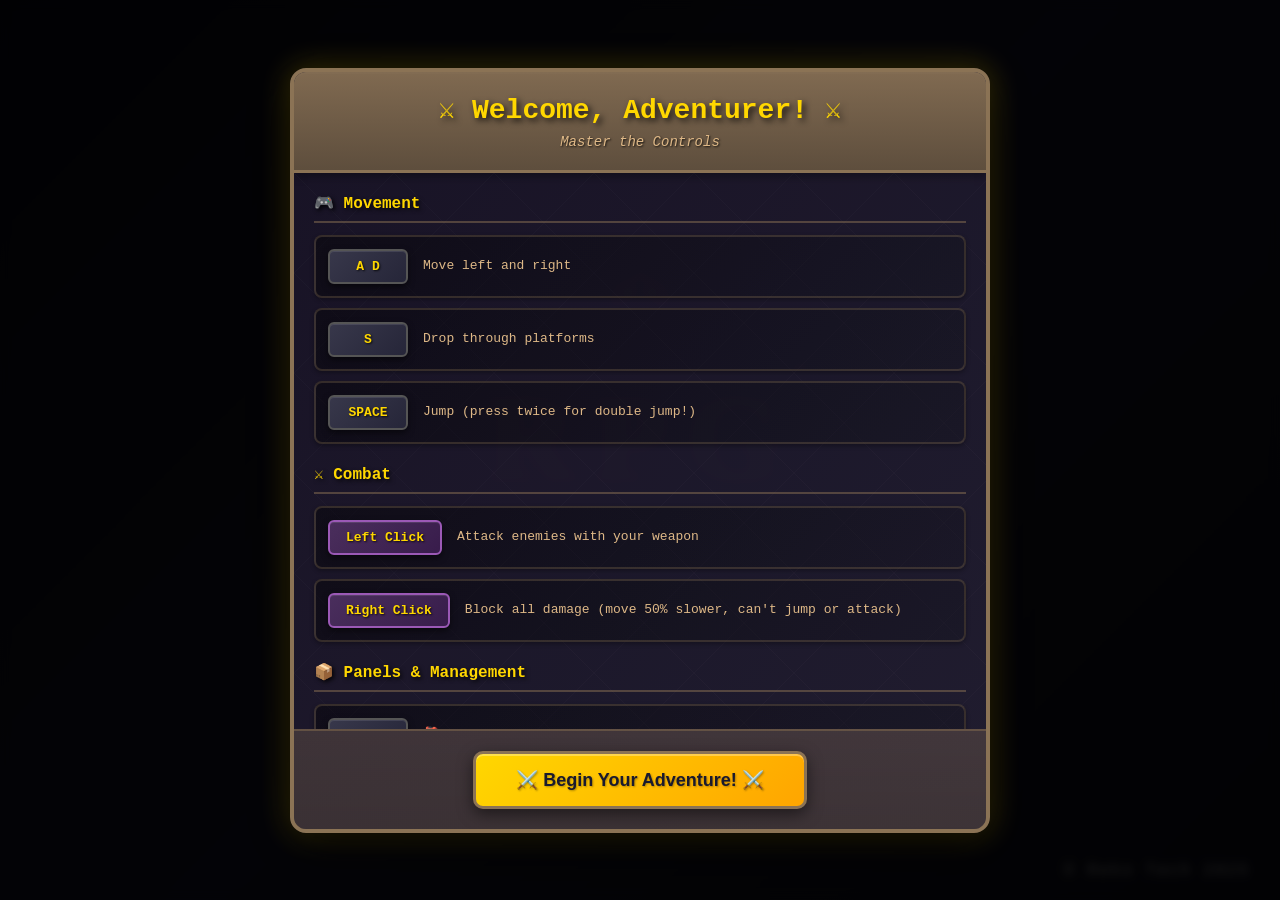
==== index.html @ 07eafee4 "changes" ====
<!DOCTYPE html>
<html lang="en">
<head>
    <meta charset="UTF-8">
    <meta name="viewport" content="width=device-width, initial-scale=1.0">
    <title>RPG Man</title>
    <link rel="icon" type="image/svg+xml" href="data:image/svg+xml,%3Csvg xmlns='http://www.w3.org/2000/svg' viewBox='0 0 32 32'%3E%3Cdefs%3E%3ClinearGradient id='s' x1='0%25' y1='0%25' x2='0%25' y2='100%25'%3E%3Cstop offset='0%25' style='stop-color:%238B7355'/%3E%3Cstop offset='50%25' style='stop-color:%235D4037'/%3E%3Cstop offset='100%25' style='stop-color:%233E2723'/%3E%3C/linearGradient%3E%3C/defs%3E%3Cpath d='M16 2 L28 8 L28 18 L16 30 L4 18 L4 8 Z' fill='url(%23s)' stroke='%23FFD700' stroke-width='1.5'/%3E%3Cpath d='M16 8 L16 24 M13 11 L19 11 M14 24 L18 24' stroke='%23C0C0C0' stroke-width='2' stroke-linecap='round'/%3E%3Ccircle cx='16' cy='11' r='2' fill='%23FFD700'/%3E%3C/svg%3E">
    <link rel="stylesheet" href="style.css">
</head>
<body>
    <!-- Title Screen -->
    <div id="title-screen">
        <div id="title-content">
            <div class="logo-container">
                <!-- Decorative top emblem -->
                <div class="emblem-top">
                    <svg width="80" height="80" viewBox="0 0 80 80" xmlns="http://www.w3.org/2000/svg">
                        <!-- Shield/Crest background -->
                        <defs>
                            <linearGradient id="shieldGrad" x1="0%" y1="0%" x2="0%" y2="100%">
                                <stop offset="0%" style="stop-color:#8B7355;stop-opacity:1" />
                                <stop offset="50%" style="stop-color:#5D4037;stop-opacity:1" />
                                <stop offset="100%" style="stop-color:#3E2723;stop-opacity:1" />
                            </linearGradient>
                            <linearGradient id="swordGrad" x1="0%" y1="0%" x2="0%" y2="100%">
                                <stop offset="0%" style="stop-color:#E0E0E0;stop-opacity:1" />
                                <stop offset="50%" style="stop-color:#9E9E9E;stop-opacity:1" />
                                <stop offset="100%" style="stop-color:#616161;stop-opacity:1" />
                            </linearGradient>
                        </defs>
                        <path d="M40 5 L70 20 L70 50 L40 75 L10 50 L10 20 Z" fill="url(#shieldGrad)" stroke="#FFD700" stroke-width="2"/>
                        <!-- Crossed swords -->
                        <rect x="25" y="15" width="4" height="40" fill="url(#swordGrad)" transform="rotate(-45 40 40)"/>
                        <rect x="51" y="15" width="4" height="40" fill="url(#swordGrad)" transform="rotate(45 40 40)"/>
                        <circle cx="28" cy="28" r="5" fill="#FFD700"/>
                        <circle cx="52" cy="28" r="5" fill="#FFD700"/>
                        <polygon points="40,40 45,50 40,48 35,50" fill="#C0392B"/>
                    </svg>
                </div>
                
                <!-- Main logo text -->
                <div class="game-logo">
                    <div class="logo-text-wrapper">
                        <h1 class="logo-text main-title">
                            <span class="letter">R</span><span class="letter">P</span><span class="letter">G</span>
                        </h1>
                        <h2 class="logo-text sub-title">
                            <span class="letter">M</span><span class="letter">A</span><span class="letter">N</span>
                        </h2>
                        <div class="beta-label">BETA</div>
                    </div>
                </div>
                
                <!-- Decorative side elements -->
                <div class="side-ornament left">
                    <svg width="60" height="120" viewBox="0 0 60 120" xmlns="http://www.w3.org/2000/svg">
                        <path d="M50 60 Q30 30, 10 60 Q30 90, 50 60" fill="none" stroke="#8B7355" stroke-width="2"/>
                        <circle cx="10" cy="60" r="4" fill="#FFD700"/>
                        <circle cx="50" cy="60" r="4" fill="#FFD700"/>
                        <path d="M30 20 L30 100" stroke="#8B7355" stroke-width="1.5"/>
                    </svg>
                </div>
                <div class="side-ornament right">
                    <svg width="60" height="120" viewBox="0 0 60 120" xmlns="http://www.w3.org/2000/svg">
                        <path d="M10 60 Q30 30, 50 60 Q30 90, 10 60" fill="none" stroke="#8B7355" stroke-width="2"/>
                        <circle cx="50" cy="60" r="4" fill="#FFD700"/>
                        <circle cx="10" cy="60" r="4" fill="#FFD700"/>
                        <path d="M30 20 L30 100" stroke="#8B7355" stroke-width="1.5"/>
                    </svg>
                </div>
                
            </div>
            <div id="subtitle">Press any key or click to start</div>
        </div>
        <!-- Copyright -->
        <div class="copyright">© Reko Tech 2025</div>
    </div>
    
    <div id="game-container">
        <canvas id="gameCanvas"></canvas>
        
        <!-- UI Overlays -->
        <div id="ui-overlay">
            <!-- Top HUD -->
            <div id="top-hud">
                <div class="stat-bar">
                    <div class="bar-label">HP</div>
                    <div class="bar-container">
                        <div id="hp-bar" class="bar-fill hp"></div>
                        <div class="bar-text"><span id="hp-text">100/100</span></div>
                    </div>
                </div>
                <div class="stat-bar">
                    <div class="bar-label">XP</div>
                    <div class="bar-container">
                        <div id="xp-bar" class="bar-fill xp"></div>
                        <div class="bar-text"><span id="xp-text">0/100</span></div>
                    </div>
                    <div id="xp-gain-indicator"></div>
                </div>
                <div id="stats-display">
                    <div class="stat-item stat-level">
                        <canvas id="level-icon" width="16" height="16"></canvas>
                        <span class="stat-label">LVL</span>
                        <span id="level-text" class="stat-value">1</span>
                    </div>
                    <div class="stat-item stat-coins">
                        <canvas id="coins-icon" width="16" height="16"></canvas>
                        <span id="coins-text" class="stat-value">0</span>
                    </div>
                    <div class="stat-item stat-materials">
                        <canvas id="materials-icon" width="16" height="16"></canvas>
                        <span id="materials-text" class="stat-value">0</span>
                    </div>
                </div>
            </div>
            
            <!-- Music Controls (Top Right) -->
            <div id="music-controls" class="music-widget">
                <button id="music-toggle" class="music-btn" title="Toggle Music">
                    <span class="music-icon">🎵</span>
                </button>
                <div id="music-panel" class="music-panel hidden">
                    <div class="music-panel-content">
                        <label class="volume-label">Volume</label>
                        <input type="range" id="music-volume" class="volume-slider" min="0" max="100" value="30">
                        <span id="volume-display" class="volume-value">30%</span>
                    </div>
                </div>
            </div>

            <!-- Active Potions Display (Left Side) -->
            <div id="active-potions-display" class="active-potions-display"></div>

            <!-- Inventory Panel -->
            <div id="character-panel" class="rpg-panel hidden">
                <div class="panel-header">
                    <h2>🎒 Inventory</h2>
                    <button class="close-panel" data-panel="character-panel">✕</button>
                </div>
                <div class="panel-body">
                    <div class="inventory-layout">
                        <div class="equipped-items">
                            <h3>Equipped</h3>
                            <div class="character-paper-doll">
                                <div class="equipment-slot-row">
                                    <div class="equipment-slot empty" data-slot="weapon" draggable="false">
                                        <div class="slot-icon">⚔️</div>
                                        <div class="slot-label">Weapon</div>
                                        <div class="slot-item-name" id="weapon-name-panel">None</div>
                                    </div>
                                    <div class="equipment-slot empty" data-slot="armor" draggable="false">
                                        <div class="slot-icon">🛡️</div>
                                        <div class="slot-label">Armor</div>
                                        <div class="slot-item-name" id="armor-name-panel">None</div>
                                    </div>
                                </div>
                                <div class="equipment-slot-row">
                                    <div class="equipment-slot empty" data-slot="trinket" draggable="false">
                                        <div class="slot-icon">💍</div>
                                        <div class="slot-label">Trinket</div>
                                        <div class="slot-item-name" id="trinket-name-panel">None</div>
                                    </div>
                                    <div class="equipment-slot empty" data-slot="boots" draggable="false">
                                        <div class="slot-icon">👢</div>
                                        <div class="slot-label">Boots</div>
                                        <div class="slot-item-name" id="boots-name-panel">None</div>
                                    </div>
                                </div>
                            </div>
                        </div>
                        <div class="inventory-grid-container">
                            <h3>Bag</h3>
                            <div id="inventory-grid" class="inventory-grid">
                                <!-- 20 inventory slots (5x4 grid) -->
                            </div>
                        </div>
                    </div>
                </div>
            </div>

            <!-- Upgrade Stats Panel -->
            <div id="upgrade-panel" class="rpg-panel hidden">
                <div class="panel-header">
                    <h2>🔮 Upgrade Stats</h2>
                    <button class="close-panel" data-panel="upgrade-panel">✕</button>
                </div>
                <div class="panel-body">
                    <div class="upgrade-layout">
                        <div class="character-stats">
                            <h3>📊 Current Stats</h3>
                            <div class="stat-line">
                                <span>⚔️ Damage:</span>
                                <span id="stat-damage-panel">10</span>
                            </div>
                            <div class="stat-line">
                                <span>🛡️ Defense:</span>
                                <span id="stat-defense-panel">5</span>
                            </div>
                            <div class="stat-line">
                                <span>❤️ Max HP:</span>
                                <span id="stat-hp-panel">100</span>
                            </div>
                            <div class="stat-line">
                                <span>⚡ Speed:</span>
                                <span id="stat-speed-panel">4.0</span>
                            </div>
                            <div class="stat-line">
                                <span>💥 Crit:</span>
                                <span id="stat-crit-panel">5.0%</span>
                            </div>
                        </div>
                        <div class="stat-upgrades-container">
                            <h3>💰 Upgrades</h3>
                            <div id="stat-upgrades"></div>
                        </div>
                    </div>
                </div>
            </div>

            <!-- Blacksmith Panel -->
            <div id="blacksmith-panel" class="rpg-panel hidden">
                <div class="panel-header">
                    <h2>⚒️ Blacksmith</h2>
                    <button class="close-panel" data-panel="blacksmith-panel">✕</button>
                </div>
                <div class="blacksmith-tabs">
                    <button class="blacksmith-tab active" data-tab="craft">⚒️ Craft</button>
                    <button class="blacksmith-tab" data-tab="sell">💰 Sell</button>
                </div>
                <div class="panel-body">
                    <div id="blacksmith-craft-content" class="blacksmith-content active">
                        <div id="gear-upgrades"></div>
                    </div>
                    <div id="blacksmith-sell-content" class="blacksmith-content">
                        <div class="sell-info">
                            <div>👜 SELLING FROM YOUR BAG INVENTORY</div>
                            <div style="font-size: 12px; margin-top: 5px; opacity: 0.9;">Click any item below to sell it for 30% of its crafting value</div>
                        </div>
                        <div id="sell-items"></div>
                    </div>
                </div>
            </div>

            <!-- Quests Panel -->
            <div id="quests-panel" class="rpg-panel hidden">
                <div class="panel-header">
                    <h2>📜 Quests</h2>
                    <button class="close-panel" data-panel="quests-panel">✕</button>
                </div>
                <div class="panel-body">
                    <div id="quests"></div>
                </div>
            </div>

            <!-- Potion Shop Panel -->
            <div id="potion-shop-panel" class="rpg-panel hidden">
                <div class="panel-header">
                    <h2>🧪 Alchemist Shop</h2>
                    <button class="close-panel" data-panel="potion-shop-panel">✕</button>
                </div>
                <div class="panel-body">
                    <!-- Potion Shop Tabs -->
                    <div class="blacksmith-tabs">
                        <button class="blacksmith-tab active" data-tab="potion-buy">Buy</button>
                        <button class="blacksmith-tab" data-tab="potion-sell">Sell</button>
                    </div>
                    
                    <!-- Buy Tab Content -->
                    <div id="potion-buy-content" class="blacksmith-tab-content active">
                        <div class="shop-info">
                            <div>🧪 POTION SHOP</div>
                            <div style="font-size: 12px; margin-top: 5px; opacity: 0.9;">Buy potions and elixirs to aid your adventure</div>
                        </div>
                        <div id="potion-shop-items"></div>
                    </div>
                    
                    <!-- Sell Tab Content -->
                    <div id="potion-sell-content" class="blacksmith-tab-content">
                        <div class="sell-info-banner">
                            <div>💰 SELL POTIONS</div>
                            <div style="font-size: 12px; margin-top: 5px;">Sell potions from your bag for <strong>30% of their value</strong></div>
                        </div>
                        <div id="potion-sell-items"></div>
                    </div>
                </div>
            </div>

            <!-- Damage Numbers -->
            <div id="damage-numbers"></div>

            <!-- Notifications -->
            <div id="notifications"></div>

            <!-- Item Tooltip -->
            <div id="item-tooltip" class="item-tooltip">
                <div class="tooltip-header" id="tooltip-name"></div>
                <div class="tooltip-type" id="tooltip-type"></div>
                <div class="tooltip-stats" id="tooltip-stats"></div>
            </div>
            
            <!-- Death Screen -->
            <div id="death-screen" class="death-screen hidden">
                <div class="death-message">YOU DIED</div>
                <div class="death-penalty">You lose 20% Gold and Experience</div>
                <button id="try-again-btn" class="try-again-btn">Try Again</button>
            </div>
            
            <!-- Potion Belt -->
            <div id="potion-belt" class="potion-belt">
                <div class="potion-belt-slot" data-slot="0">
                    <div class="belt-keybind">1</div>
                </div>
                <div class="potion-belt-slot" data-slot="1">
                    <div class="belt-keybind">2</div>
                </div>
                <div class="potion-belt-slot" data-slot="2">
                    <div class="belt-keybind">3</div>
                </div>
                <div class="potion-belt-slot" data-slot="3">
                    <div class="belt-keybind">4</div>
                </div>
            </div>
            
            <!-- Spell Slot (next to potion belt) -->
            <div id="spell-slot" class="spell-slot locked" title="Thunderstrike (Q) - Locked">
                <div class="spell-keybind">Q</div>
                <div class="spell-icon">⚡</div>
                <div class="spell-cooldown-overlay"></div>
                <div class="spell-cooldown-text"></div>
                <div class="spell-lock-overlay">🔒</div>
            </div>
            
            <!-- Potion Belt Tutorial Hint -->
            <div id="potion-belt-hint" class="potion-belt-hint hidden">
                <span class="hint-arrow">↓</span><span class="hint-text">Drag potions here</span><button class="hint-close">OK</button>
            </div>
            
            <!-- Bottom Right Panel Icons -->
            <div class="panel-icons">
                <button class="panel-icon" data-panel="character-panel" title="Inventory (C)">
                    <div class="keybind">C</div>
                    <div class="icon">🎒</div>
                    <div class="label">Inventory</div>
                </button>
                <button class="panel-icon" data-panel="upgrade-panel" title="Upgrade Stats (U)">
                    <div class="keybind">U</div>
                    <div class="icon">🔮</div>
                    <div class="label">Upgrade</div>
                </button>
<button class="panel-icon" data-panel="quests-panel" title="Quests (L)">
                    <div class="keybind">L</div>
                    <div class="icon">📜</div>
                    <div class="label">Quests</div>
                </button>
            </div>

            <!-- Debug Button -->
            <button id="debug-btn" class="debug-btn" title="Open Debug Menu">🐛 Debug</button>
        </div>

        <!-- Debug Menu -->
        <div id="debug-menu" class="debug-menu hidden">
            <div class="debug-menu-content">
                <div class="debug-menu-header">
                    <h2>🐛 Developer Debug Menu</h2>
                    <button class="close-debug-menu" id="close-debug-btn">✕</button>
                </div>
                <div class="debug-menu-body">
                    <div class="debug-section">
                        <h3>💰 Resources</h3>
                        <button id="toggle-infinite-btn" class="debug-action-btn resource-btn">
                            <span class="btn-icon">∞</span>
                            <span class="btn-label">Toggle Infinite Resources</span>
                            <span class="btn-status" id="infinite-status">OFF</span>
                        </button>
                        <p class="debug-hint">Set coins and materials to 999,999 or reset to 0</p>
                    </div>

                    <div class="debug-section">
                        <h3>🔄 Game State</h3>
                        <button id="kill-player-btn" class="debug-action-btn danger-btn">
                            <span class="btn-icon">☠️</span>
                            <span class="btn-label">Kill Player Character</span>
                        </button>
                        <p class="debug-hint">Test the death system and penalties</p>
                        
                        <button id="reset-game-btn" class="debug-action-btn danger-btn">
                            <span class="btn-icon">⚠️</span>
                            <span class="btn-label">Reset Game & Clear Saves</span>
                        </button>
                        <p class="debug-hint">⚠️ This will delete all progress and reload the game</p>
                    </div>

                    <div class="debug-section">
                        <h3>🗺️ Zone Teleport</h3>
                        <select id="zone-teleport-select" class="zone-select">
                            <option value="">-- Select Zone --</option>
                        </select>
                        <button id="teleport-btn" class="debug-action-btn teleport-btn">
                            <span class="btn-icon">⚡</span>
                            <span class="btn-label">Teleport to Zone</span>
                        </button>
                        <p class="debug-hint">Instantly travel to any zone (bypasses level requirements)</p>
                    </div>

                    <div class="debug-section">
                        <h3>ℹ️ Current Stats</h3>
                        <div class="debug-info">
                            <div class="info-row">
                                <span>Coins:</span>
                                <span id="debug-coins">0</span>
                            </div>
                            <div class="info-row">
                                <span>Materials:</span>
                                <span id="debug-materials">0</span>
                            </div>
                            <div class="info-row">
                                <span>Level:</span>
                                <span id="debug-level">1</span>
                            </div>
                            <div class="info-row">
                                <span>XP:</span>
                                <span id="debug-xp">0</span>
                            </div>
                            <div class="info-row">
                                <span>Current Zone:</span>
                                <span id="debug-zone">hub</span>
                            </div>
                        </div>
                    </div>
                </div>
            </div>
        </div>

        <!-- Tutorial Popup -->
        <div id="tutorial-popup" class="tutorial-popup hidden">
            <div class="tutorial-content">
                <div class="tutorial-header">
                    <h2>⚔️ Welcome, Adventurer! ⚔️</h2>
                    <div class="tutorial-subtitle">Master the Controls</div>
                </div>
                <div class="tutorial-body">
                    <div class="control-section">
                        <h3>🎮 Movement</h3>
                        <div class="control-group">
                            <div class="control-item">
                                <div class="key-display">A D</div>
                                <div class="control-desc">Move left and right</div>
                            </div>
                            <div class="control-item">
                                <div class="key-display">S</div>
                                <div class="control-desc">Drop through platforms</div>
                            </div>
                            <div class="control-item">
                                <div class="key-display">SPACE</div>
                                <div class="control-desc">Jump (press twice for double jump!)</div>
                            </div>
                        </div>
                    </div>

                    <div class="control-section">
                        <h3>⚔️ Combat</h3>
                        <div class="control-group">
                            <div class="control-item">
                                <div class="key-display mouse">Left Click</div>
                                <div class="control-desc">Attack enemies with your weapon</div>
                            </div>
                            <div class="control-item">
                                <div class="key-display mouse">Right Click</div>
                                <div class="control-desc">Block all damage (move 50% slower, can't jump or attack)</div>
                            </div>
                        </div>
                    </div>

                    <div class="control-section">
                        <h3>📦 Panels & Management</h3>
                        <div class="control-group">
                            <div class="control-item">
                                <div class="key-display">C</div>
                                <div class="control-desc">🎒 Inventory - Manage equipment & items</div>
                            </div>
                            <div class="control-item">
                                <div class="key-display">U</div>
                                <div class="control-desc">🔮 Upgrade - Boost your stats permanently</div>
                            </div>
                            <div class="control-item">
                                <div class="key-display">B</div>
                                <div class="control-desc">⚒️ Blacksmith - Craft powerful gear</div>
                            </div>
                            <div class="control-item">
                                <div class="key-display">Q</div>
                                <div class="control-desc">⚡ Thunderstrike - Lightning spell (unlocked after Deep Mines)</div>
                            </div>
                            <div class="control-item">
                                <div class="key-display">L</div>
                                <div class="control-desc">📜 Quests - Track your objectives</div>
                            </div>
                            <div class="control-item">
                                <div class="key-display">ESC</div>
                                <div class="control-desc">Close any open panel</div>
                            </div>
                        </div>
                    </div>
                </div>
                <div class="tutorial-footer">
                    <button id="tutorial-ok-btn" class="tutorial-ok-btn">⚔️ Begin Your Adventure! ⚔️</button>
                </div>
            </div>
        </div>
    </div>

    <script src="sounds.js"></script>
    <script src="musiccontrol.js"></script>
    <script src="data.js"></script>
    <script src="utils.js"></script>
    <script src="levelgen.js"></script>
    <script src="itemicons.js"></script>
    <script src="staticons.js"></script>
    <script src="cavehub.js"></script>
    <script src="slimecave.js"></script>
    <script src="npc.js"></script>
    <script src="player.js"></script>
    <script src="enemy.js"></script>
    <script src="particle.js"></script>
    <script src="drop.js"></script>
    <script src="projectile.js"></script>
    <script src="portal.js"></script>
    <script src="ui.js"></script>
    <script src="game.js"></script>
    
    <script>
        // Title Screen Logic
        window.addEventListener('load', () => {
            const titleScreen = document.getElementById('title-screen');
            let titleDismissed = false;
            
            function dismissTitle() {
                if (titleDismissed) return;
                titleDismissed = true;
                
                titleScreen.classList.add('fade-out');
                setTimeout(() => {
                    titleScreen.style.display = 'none';
                }, 500);
            }
            
            // Dismiss on any key press only (not mouse)
            document.addEventListener('keydown', dismissTitle, { once: true });
        });
    </script>
</body>
</html>
---- style.css ----
* {
    margin: 0;
    padding: 0;
    box-sizing: border-box;
    /* Prevent text selection in the entire game */
    user-select: none;
    -webkit-user-select: none;
    -moz-user-select: none;
    -ms-user-select: none;
}

body {
    font-family: 'Courier New', monospace;
    background: #1a1a2e;
    color: #eee;
    overflow: hidden;
    display: flex;
    justify-content: center;
    align-items: center;
    min-height: 100vh;
}

/* Title Screen */
#title-screen {
    position: fixed;
    top: 0;
    left: 0;
    width: 100%;
    height: 100%;
    background: linear-gradient(135deg, #0a0a1a 0%, #1a1a2e 50%, #0f0f1e 100%);
    display: flex;
    justify-content: center;
    align-items: center;
    z-index: 10000;
    animation: fadeIn 0.5s ease-in;
}

#title-screen.fade-out {
    animation: fadeOut 0.5s ease-out forwards;
}

@keyframes fadeIn {
    from { opacity: 0; }
    to { opacity: 1; }
}

@keyframes fadeOut {
    from { opacity: 1; }
    to { opacity: 0; }
}

#title-content {
    text-align: center;
    display: flex;
    flex-direction: column;
    align-items: center;
    gap: 30px;
}

.logo-container {
    position: relative;
    display: flex;
    flex-direction: column;
    align-items: center;
    gap: 20px;
    animation: logoEntrance 1.5s ease-out;
}

@keyframes logoEntrance {
    0% {
        opacity: 0;
        transform: translateY(-50px) scale(0.8);
    }
    60% {
        transform: translateY(10px) scale(1.05);
    }
    100% {
        opacity: 1;
        transform: translateY(0) scale(1);
    }
}

.emblem-top {
    animation: emblemFloat 3s ease-in-out infinite;
    filter: drop-shadow(0 5px 15px rgba(255, 215, 0, 0.4));
}

@keyframes emblemFloat {
    0%, 100% {
        transform: translateY(0) rotate(0deg);
    }
    50% {
        transform: translateY(-10px) rotate(2deg);
    }
}

.game-logo {
    position: relative;
    z-index: 2;
}

.logo-text-wrapper {
    position: relative;
    margin-bottom: 10px;
}

.beta-label {
    position: absolute;
    top: -15px;
    right: -50px;
    font-size: 14px;
    font-weight: bold;
    color: #FFD700;
    background: rgba(139, 115, 85, 0.6);
    padding: 3px 8px;
    border-radius: 4px;
    border: 1px solid #FFD700;
    letter-spacing: 2px;
    text-shadow: 0 0 8px rgba(255, 215, 0, 0.8),
                 2px 2px 4px rgba(0, 0, 0, 0.8);
    box-shadow: 0 0 10px rgba(255, 215, 0, 0.4),
                inset 0 1px 0 rgba(255, 255, 255, 0.2);
    opacity: 0.85;
    transform: rotate(-8deg);
    z-index: 10;
}

.logo-text {
    margin: 0;
    font-family: 'Georgia', 'Times New Roman', serif;
    font-weight: 900;
    letter-spacing: 12px;
    position: relative;
    display: flex;
    justify-content: center;
    gap: 8px;
}

.main-title {
    font-size: 120px;
    color: #FFD700;
    filter: drop-shadow(0 0 20px rgba(255, 215, 0, 0.6))
            drop-shadow(4px 4px 0px rgba(139, 69, 19, 0.8))
            drop-shadow(8px 8px 15px rgba(0, 0, 0, 0.9));
    animation: titleShine 3s ease-in-out infinite;
}

.main-title .letter {
    display: inline-block;
    animation: letterFloat 3s ease-in-out infinite;
    text-shadow: 
        -2px -2px 0 #8B4513,
        2px -2px 0 #8B4513,
        -2px 2px 0 #8B4513,
        2px 2px 0 #8B4513,
        4px 4px 8px rgba(0, 0, 0, 0.8);
}

.main-title .letter:nth-child(1) {
    animation-delay: 0s;
}

.main-title .letter:nth-child(2) {
    animation-delay: 0.1s;
}

.main-title .letter:nth-child(3) {
    animation-delay: 0.2s;
}

@keyframes letterFloat {
    0%, 100% {
        transform: translateY(0);
    }
    50% {
        transform: translateY(-8px);
    }
}

@keyframes titleShine {
    0%, 100% {
        filter: drop-shadow(0 0 20px rgba(255, 215, 0, 0.6))
                drop-shadow(4px 4px 0px rgba(139, 69, 19, 0.8))
                drop-shadow(8px 8px 15px rgba(0, 0, 0, 0.9));
    }
    50% {
        filter: drop-shadow(0 0 35px rgba(255, 215, 0, 0.9))
                drop-shadow(0 0 50px rgba(255, 165, 0, 0.6))
                drop-shadow(4px 4px 0px rgba(139, 69, 19, 0.8))
                drop-shadow(8px 8px 15px rgba(0, 0, 0, 0.9));
    }
}

.sub-title {
    font-size: 72px;
    background: linear-gradient(180deg, #E8E8E8 0%, #C0C0C0 30%, #A0A0A0 70%, #808080 100%);
    -webkit-background-clip: text;
    -webkit-text-fill-color: transparent;
    background-clip: text;
    filter: drop-shadow(3px 3px 0px rgba(60, 60, 60, 0.8))
            drop-shadow(6px 6px 10px rgba(0, 0, 0, 0.8));
    letter-spacing: 18px;
    margin-top: -15px;
}

.sub-title .letter {
    display: inline-block;
    text-shadow: 
        -1px -1px 0 #404040,
        1px -1px 0 #404040,
        -1px 1px 0 #404040,
        1px 1px 0 #404040,
        2px 2px 4px rgba(0, 0, 0, 0.6);
}


.side-ornament {
    position: absolute;
    top: 50%;
    transform: translateY(-50%);
    opacity: 0.7;
    animation: ornamentGlow 3s ease-in-out infinite;
}

.side-ornament.left {
    left: -80px;
}

.side-ornament.right {
    right: -80px;
}

@keyframes ornamentGlow {
    0%, 100% {
        opacity: 0.7;
        filter: drop-shadow(0 0 5px rgba(255, 215, 0, 0.3));
    }
    50% {
        opacity: 0.9;
        filter: drop-shadow(0 0 12px rgba(255, 215, 0, 0.6));
    }
}

.copyright {
    position: absolute;
    bottom: 20px;
    right: 30px;
    font-size: 16px;
    color: #ffffff;
    font-family: 'Courier New', monospace;
    opacity: 0.9;
    letter-spacing: 2px;
    text-shadow: 2px 2px 4px rgba(0, 0, 0, 0.8);
    z-index: 10001;
}

#subtitle {
    font-size: 18px;
    color: #ADD8E6;
    text-shadow: 0 0 10px #87CEEB, 2px 2px 4px rgba(0, 0, 0, 0.8);
    animation: blink 1.5s ease-in-out infinite;
    letter-spacing: 2px;
}

@keyframes blink {
    0%, 100% { opacity: 1; }
    50% { opacity: 0.3; }
}

#game-container {
    position: relative;
    width: 800px;
    height: 600px;
    background: #0f0f1e;
    border: 3px solid #16213e;
    box-shadow: 0 0 20px rgba(0, 0, 0, 0.5);
}

#gameCanvas {
    display: block;
    width: 100%;
    height: 100%;
    image-rendering: pixelated;
    image-rendering: crisp-edges;
    cursor: url('data:image/svg+xml;utf8,<svg xmlns="http://www.w3.org/2000/svg" width="24" height="24" viewBox="0 0 24 24"><rect x="10" y="2" width="2" height="2" fill="%23888"/><rect x="10" y="4" width="2" height="2" fill="%23aaa"/><rect x="10" y="6" width="2" height="2" fill="%23ccc"/><rect x="8" y="8" width="2" height="2" fill="%23aaa"/><rect x="10" y="8" width="2" height="2" fill="%23fff"/><rect x="12" y="8" width="2" height="2" fill="%23aaa"/><rect x="6" y="10" width="2" height="2" fill="%23888"/><rect x="8" y="10" width="2" height="2" fill="%23ccc"/><rect x="10" y="10" width="2" height="2" fill="%23aaa"/><rect x="12" y="10" width="2" height="2" fill="%23888"/><rect x="8" y="12" width="2" height="2" fill="%23666"/><rect x="10" y="12" width="2" height="2" fill="%23888"/><rect x="10" y="14" width="2" height="2" fill="%23666"/><rect x="8" y="16" width="2" height="2" fill="%23d4af37"/><rect x="10" y="16" width="2" height="2" fill="%23444"/><rect x="8" y="18" width="2" height="2" fill="%23b8941e"/><rect x="10" y="18" width="2" height="2" fill="%23d4af37"/><rect x="10" y="20" width="2" height="2" fill="%23b8941e"/></svg>') 12 12, crosshair;
}

#ui-overlay {
    position: absolute;
    top: 0;
    left: 0;
    width: 100%;
    height: 100%;
    pointer-events: none;
    z-index: 10;
}

/* Music Controls (Top Right) */
.music-widget {
    position: absolute;
    top: 15px;
    right: 15px;
    pointer-events: auto;
    z-index: 100;
}

.music-btn {
    width: 35px;
    height: 35px;
    background: linear-gradient(145deg, #4a3326, #2a1a16);
    border: 2px solid #8b7355;
    border-radius: 6px;
    cursor: pointer;
    display: flex;
    align-items: center;
    justify-content: center;
    font-size: 18px;
    transition: all 0.3s ease;
    box-shadow: 
        0 3px 6px rgba(0, 0, 0, 0.6),
        inset 0 1px 0 rgba(255, 255, 255, 0.1);
    position: relative;
}

.music-btn:hover {
    background: linear-gradient(145deg, #5c4033, #3a2520);
    border-color: #a0856a;
    transform: translateY(-2px);
    box-shadow: 
        0 6px 12px rgba(0, 0, 0, 0.7),
        inset 0 1px 0 rgba(255, 255, 255, 0.15);
}

.music-btn:active {
    transform: translateY(0);
    box-shadow: 
        0 2px 4px rgba(0, 0, 0, 0.6),
        inset 0 2px 4px rgba(0, 0, 0, 0.4);
}

.music-btn.muted {
    background: linear-gradient(145deg, #3a3a3a, #2a2a2a);
    border-color: #666;
}

.music-btn.muted .music-icon {
    opacity: 0.5;
}

.music-icon {
    filter: drop-shadow(0 2px 4px rgba(0, 0, 0, 0.5));
}

.music-panel {
    position: absolute;
    top: 60px;
    right: 0;
    min-width: 200px;
    background: linear-gradient(145deg, #2a1f1a, #1a120f);
    border: 3px solid #8b7355;
    border-radius: 8px;
    padding: 15px;
    box-shadow: 
        0 8px 16px rgba(0, 0, 0, 0.8),
        inset 0 1px 0 rgba(255, 255, 255, 0.1);
    opacity: 1;
    transform: translateY(0);
    transition: all 0.3s ease;
}

.music-panel.hidden {
    opacity: 0;
    transform: translateY(-10px);
    pointer-events: none;
}

.music-panel::before {
    content: '';
    position: absolute;
    top: -12px;
    right: 15px;
    width: 0;
    height: 0;
    border-left: 10px solid transparent;
    border-right: 10px solid transparent;
    border-bottom: 12px solid #8b7355;
}

.music-panel::after {
    content: '';
    position: absolute;
    top: -8px;
    right: 17px;
    width: 0;
    height: 0;
    border-left: 8px solid transparent;
    border-right: 8px solid transparent;
    border-bottom: 10px solid #2a1f1a;
}

.music-panel-content {
    display: flex;
    flex-direction: column;
    gap: 10px;
}

.volume-label {
    color: #d4af37;
    font-family: monospace;
    font-size: 16px;
    font-weight: bold;
    text-shadow: 0 2px 4px rgba(0, 0, 0, 0.8);
    text-align: center;
}

.volume-slider {
    -webkit-appearance: none;
    appearance: none;
    width: 100%;
    height: 8px;
    background: linear-gradient(to right, #3a2520, #5c4033);
    border: 2px solid #8b7355;
    border-radius: 4px;
    outline: none;
    cursor: pointer;
}

.volume-slider::-webkit-slider-thumb {
    -webkit-appearance: none;
    appearance: none;
    width: 20px;
    height: 20px;
    background: linear-gradient(145deg, #d4af37, #b8942a);
    border: 2px solid #8b7355;
    border-radius: 50%;
    cursor: pointer;
    box-shadow: 0 2px 4px rgba(0, 0, 0, 0.6);
    transition: all 0.2s ease;
}

.volume-slider::-webkit-slider-thumb:hover {
    background: linear-gradient(145deg, #ffd700, #d4af37);
    transform: scale(1.1);
    box-shadow: 0 3px 6px rgba(0, 0, 0, 0.8);
}

.volume-slider::-moz-range-thumb {
    width: 20px;
    height: 20px;
    background: linear-gradient(145deg, #d4af37, #b8942a);
    border: 2px solid #8b7355;
    border-radius: 50%;
    cursor: pointer;
    box-shadow: 0 2px 4px rgba(0, 0, 0, 0.6);
    transition: all 0.2s ease;
}

.volume-slider::-moz-range-thumb:hover {
    background: linear-gradient(145deg, #ffd700, #d4af37);
    transform: scale(1.1);
    box-shadow: 0 3px 6px rgba(0, 0, 0, 0.8);
}

.volume-value {
    color: #fff;
    font-family: monospace;
    font-size: 14px;
    text-align: center;
    background: rgba(0, 0, 0, 0.5);
    padding: 4px 8px;
    border-radius: 4px;
    border: 1px solid #8b7355;
}

#ui-overlay > * {
    pointer-events: auto;
}

/* Top HUD */
#top-hud {
    position: absolute;
    top: 10px;
    left: 10px;
    right: 10px;
    display: flex;
    gap: 15px;
    flex-wrap: wrap;
}

.stat-bar {
    position: relative;
    display: flex;
    align-items: center;
    gap: 5px;
}

.bar-label {
    font-weight: bold;
    font-size: 14px;
    min-width: 25px;
}

.bar-container {
    position: relative;
    width: 150px;
    height: 20px;
    background: rgba(0, 0, 0, 0.7);
    border: 2px solid #333;
    border-radius: 3px;
    overflow: hidden;
}

.bar-fill {
    height: 100%;
    transition: width 0.3s ease;
}

.bar-fill.hp {
    background: linear-gradient(to right, #e74c3c, #c0392b);
}

.bar-fill.xp {
    background: linear-gradient(to right, #a335ee, #7b27b8);
    box-shadow: 0 0 10px rgba(163, 53, 238, 0.5);
}

.bar-text {
    position: absolute;
    top: 0;
    left: 0;
    width: 100%;
    height: 100%;
    display: flex;
    align-items: center;
    justify-content: center;
    font-size: 13px;
    font-weight: bold;
    text-shadow: 1px 1px 2px rgba(0, 0, 0, 0.8);
}

#xp-gain-indicator {
    position: absolute;
    left: 50%;
    top: 100%;
    transform: translateX(-50%);
    font-size: 16px;
    font-weight: bold;
    color: #a335ee;
    text-shadow: 
        -1px -1px 0 #000,
        1px -1px 0 #000,
        -1px 1px 0 #000,
        1px 1px 0 #000,
        0 0 10px #a335ee;
    opacity: 0;
    pointer-events: none;
    white-space: nowrap;
    z-index: 100;
}

#xp-gain-indicator.show {
    animation: xpBarGain 1s ease-out;
}

@keyframes xpBarGain {
    0% {
        opacity: 0;
        transform: translateX(-50%) translateY(10px) scale(0.8);
    }
    20% {
        opacity: 1;
        transform: translateX(-50%) translateY(5px) scale(1.2);
    }
    80% {
        opacity: 1;
        transform: translateX(-50%) translateY(-5px) scale(1);
    }
    100% {
        opacity: 0;
        transform: translateX(-50%) translateY(-25px) scale(0.6);
    }
}

#stats-display {
    display: flex;
    gap: 8px;
    background: rgba(0, 0, 0, 0.85);
    padding: 8px;
    border: 3px solid #4a3a2a;
    border-radius: 6px;
    box-shadow: inset 0 2px 4px rgba(0, 0, 0, 0.5), 0 2px 8px rgba(0, 0, 0, 0.6);
}

.stat-item {
    display: flex;
    align-items: center;
    gap: 5px;
    padding: 4px 8px;
    background: linear-gradient(135deg, rgba(40, 35, 50, 0.8), rgba(30, 25, 40, 0.8));
    border: 2px solid #5a4a3a;
    border-radius: 4px;
    box-shadow: 0 2px 4px rgba(0, 0, 0, 0.4);
    transition: all 0.2s ease;
}

.stat-item:hover {
    border-color: #7a6a5a;
    transform: translateY(-1px);
    box-shadow: 0 3px 6px rgba(0, 0, 0, 0.5);
}

.stat-item canvas {
    image-rendering: pixelated;
    image-rendering: crisp-edges;
}

.stat-label {
    font-size: 12px;
    font-weight: bold;
    color: #bbb;
    text-transform: uppercase;
    letter-spacing: 0.5px;
}

.stat-value {
    font-size: 16px;
    font-weight: bold;
    color: #ffd700;
    text-shadow: 0 1px 2px rgba(0, 0, 0, 0.8), 0 0 8px rgba(255, 215, 0, 0.3);
    min-width: 30px;
    text-align: right;
}

.stat-level .stat-value {
    color: #87ceeb;
    text-shadow: 0 1px 2px rgba(0, 0, 0, 0.8), 0 0 8px rgba(135, 206, 235, 0.4);
}

.stat-materials .stat-value {
    color: #98fb98;
    text-shadow: 0 1px 2px rgba(0, 0, 0, 0.8), 0 0 8px rgba(152, 251, 152, 0.3);
}

/* RPG-Style Panels */
.rpg-panel {
    position: absolute;
    top: 50%;
    left: 50%;
    transform: translate(-50%, -50%);
    background: linear-gradient(135deg, rgba(25, 20, 40, 0.98), rgba(35, 30, 50, 0.98));
    border: 3px solid #8B7355;
    border-radius: 12px;
    padding: 0;
    width: 500px;
    height: 400px;
    overflow: hidden;
    box-shadow: 0 8px 32px rgba(0, 0, 0, 0.9), inset 0 1px 0 rgba(255, 255, 255, 0.1);
    animation: panelSlideIn 0.3s ease-out;
}

@keyframes panelSlideIn {
    from {
        opacity: 0;
        transform: translate(-50%, -45%);
    }
    to {
        opacity: 1;
        transform: translate(-50%, -50%);
    }
}

.rpg-panel.hidden {
    display: none;
}

.panel-header {
    background: linear-gradient(to bottom, rgba(139, 115, 85, 0.9), rgba(101, 84, 63, 0.9));
    padding: 15px 20px;
    border-bottom: 2px solid #8B7355;
    display: flex;
    justify-content: space-between;
    align-items: center;
    box-shadow: 0 2px 8px rgba(0, 0, 0, 0.3);
}

.panel-header h2 {
    margin: 0;
    color: #FFD700;
    font-size: 20px;
    text-shadow: 2px 2px 4px rgba(0, 0, 0, 0.8);
}

.close-panel {
    background: rgba(139, 69, 19, 0.8);
    color: #FFD700;
    border: 2px solid #8B4513;
    width: 32px;
    height: 32px;
    border-radius: 50%;
    cursor: pointer;
    font-size: 18px;
    font-weight: bold;
    display: flex;
    align-items: center;
    justify-content: center;
    transition: all 0.2s;
    padding: 0;
}

.close-panel:hover {
    background: rgba(139, 69, 19, 1);
    transform: rotate(90deg);
    box-shadow: 0 0 10px rgba(255, 215, 0, 0.5);
}

.panel-body {
    padding: 15px;
    height: calc(400px - 60px);
    overflow-y: auto;
    overflow-x: hidden;
    background: url('data:image/svg+xml,<svg width="100" height="100" xmlns="http://www.w3.org/2000/svg"><rect width="100" height="100" fill="%23000" opacity="0.05"/><path d="M0 0L100 100M100 0L0 100" stroke="%23fff" opacity="0.02"/></svg>');
}

/* Adjust height when blacksmith tabs are present */
#blacksmith-panel .panel-body {
    height: calc(400px - 60px - 45px); /* Subtract header and tabs */
}

/* Blacksmith Tabs */
.blacksmith-tabs {
    display: flex;
    gap: 10px;
    background: transparent;
    border-bottom: none;
    padding: 10px;
    justify-content: center;
}

.blacksmith-tab {
    flex: 0 0 auto;
    min-width: 120px;
    padding: 14px 28px;
    background: linear-gradient(135deg, rgba(139, 115, 85, 0.15), rgba(101, 67, 33, 0.1));
    color: #C8A882;
    border: 2px solid rgba(139, 115, 85, 0.4);
    border-radius: 8px;
    cursor: pointer;
    font-size: 15px;
    font-weight: bold;
    transition: all 0.3s;
    position: relative;
    box-shadow: 0 2px 8px rgba(0, 0, 0, 0.3);
}

.blacksmith-tab:hover {
    background: linear-gradient(135deg, rgba(139, 115, 85, 0.25), rgba(101, 67, 33, 0.2));
    border-color: rgba(139, 115, 85, 0.6);
    color: #E8D4B8;
    transform: translateY(-2px);
    box-shadow: 0 4px 12px rgba(139, 115, 85, 0.4);
}

.blacksmith-tab.active {
    background: linear-gradient(135deg, rgba(139, 115, 85, 0.4), rgba(101, 67, 33, 0.3));
    color: #FFD700;
    border-color: rgba(139, 115, 85, 0.8);
    box-shadow: 0 0 16px rgba(255, 215, 0, 0.3), inset 0 2px 8px rgba(139, 115, 85, 0.3);
    transform: scale(1.05);
}

/* Potion Shop Specific Tabs - More Separated */
#potion-shop-panel .blacksmith-tabs {
    display: flex;
    gap: 10px;
    background: transparent;
    border-bottom: none;
    padding: 10px;
    justify-content: center;
}

#potion-shop-panel .blacksmith-tab {
    flex: 0 0 auto;
    min-width: 120px;
    padding: 14px 28px;
    background: linear-gradient(135deg, rgba(138, 43, 226, 0.15), rgba(75, 0, 130, 0.1));
    color: #BA55D3;
    border: 2px solid rgba(138, 43, 226, 0.4);
    border-radius: 8px;
    box-shadow: 0 2px 8px rgba(0, 0, 0, 0.3);
    font-size: 15px;
    border-right: 2px solid rgba(138, 43, 226, 0.4);
}

#potion-shop-panel .blacksmith-tab:hover {
    background: linear-gradient(135deg, rgba(138, 43, 226, 0.25), rgba(75, 0, 130, 0.2));
    border-color: rgba(138, 43, 226, 0.6);
    color: #D896FF;
    transform: translateY(-2px);
    box-shadow: 0 4px 12px rgba(138, 43, 226, 0.4);
}

#potion-shop-panel .blacksmith-tab.active {
    background: linear-gradient(135deg, rgba(138, 43, 226, 0.4), rgba(75, 0, 130, 0.3));
    color: #FFD700;
    border-color: rgba(138, 43, 226, 0.8);
    border-bottom: 2px solid rgba(138, 43, 226, 0.8);
    box-shadow: 0 0 16px rgba(138, 43, 226, 0.6), inset 0 2px 8px rgba(138, 43, 226, 0.3);
    transform: scale(1.05);
}

.blacksmith-content {
    display: none;
}

.blacksmith-content.active {
    display: block;
}

.blacksmith-tab-content {
    display: none;
}

.blacksmith-tab-content.active {
    display: block;
}

.sell-info {
    background: linear-gradient(135deg, rgba(255, 215, 0, 0.15), rgba(255, 193, 7, 0.1));
    border: 2px solid rgba(255, 215, 0, 0.4);
    padding: 12px;
    margin-bottom: 15px;
    border-radius: 8px;
    color: #FFD700;
    text-align: center;
    font-size: 14px;
    font-weight: bold;
    box-shadow: 0 2px 8px rgba(255, 215, 0, 0.2);
    animation: sellInfoPulse 2s ease-in-out infinite;
}

@keyframes sellInfoPulse {
    0%, 100% {
        box-shadow: 0 2px 8px rgba(255, 215, 0, 0.2);
    }
    50% {
        box-shadow: 0 2px 12px rgba(255, 215, 0, 0.4);
    }
}

.sell-item {
    background: linear-gradient(90deg, rgba(255, 255, 255, 0.05), rgba(255, 255, 255, 0.08));
    padding: 14px;
    margin: 10px 0;
    border-radius: 8px;
    border: 2px solid rgba(255, 255, 255, 0.15);
    cursor: pointer;
    transition: all 0.3s ease;
    display: flex;
    justify-content: space-between;
    align-items: center;
    position: relative;
    overflow: hidden;
}

.sell-item::before {
    content: '';
    position: absolute;
    top: 0;
    left: -100%;
    width: 100%;
    height: 100%;
    background: linear-gradient(90deg, transparent, rgba(76, 175, 80, 0.2), transparent);
    transition: left 0.5s;
}

.sell-item:hover::before {
    left: 100%;
}

.sell-item:hover {
    border-color: rgba(76, 175, 80, 0.6);
    box-shadow: 0 4px 16px rgba(76, 175, 80, 0.3);
    transform: translateX(8px) scale(1.02);
}

.sell-item-info {
    display: flex;
    align-items: center;
    gap: 12px;
    flex: 1;
}

.sell-item-icon {
    width: 48px;
    height: 48px;
    image-rendering: pixelated;
    border: 2px solid rgba(255, 255, 255, 0.3);
    border-radius: 4px;
    background: rgba(0, 0, 0, 0.3);
    padding: 4px;
}

.sell-item-details {
    display: flex;
    flex-direction: column;
    gap: 4px;
}

.sell-item-name {
    font-weight: bold;
    font-size: 15px;
    color: #FFD700;
    text-shadow: 1px 1px 2px rgba(0, 0, 0, 0.8);
}

.sell-item-type {
    font-size: 11px;
    color: #999;
    text-transform: uppercase;
    letter-spacing: 0.5px;
}

.sell-item-value {
    font-size: 12px;
    color: #AAA;
    margin-top: 2px;
}

.sell-item-action {
    display: flex;
    flex-direction: column;
    align-items: center;
    gap: 6px;
}

.sell-item-price {
    background: linear-gradient(135deg, rgba(46, 125, 50, 0.4), rgba(27, 94, 32, 0.5));
    padding: 8px 16px;
    border-radius: 6px;
    border: 2px solid rgba(76, 175, 80, 0.6);
    color: #4CAF50;
    font-weight: bold;
    font-size: 16px;
    box-shadow: 0 2px 6px rgba(76, 175, 80, 0.3);
    min-width: 80px;
    text-align: center;
}

.sell-item-hint {
    font-size: 10px;
    color: #4CAF50;
    font-weight: bold;
    letter-spacing: 1px;
    opacity: 0;
    transition: opacity 0.3s;
}

.sell-item:hover .sell-item-hint {
    opacity: 1;
    animation: pulseHint 0.6s ease-in-out infinite;
}

@keyframes pulseHint {
    0%, 100% {
        transform: scale(1);
    }
    50% {
        transform: scale(1.1);
    }
}

.sell-item-empty {
    text-align: center;
    padding: 60px 20px;
    color: #999;
}

/* Potion Shop Styles */
.shop-info {
    background: linear-gradient(135deg, rgba(138, 43, 226, 0.15), rgba(147, 112, 219, 0.1));
    border: 2px solid rgba(138, 43, 226, 0.4);
    padding: 12px;
    margin-bottom: 15px;
    border-radius: 8px;
    color: #BA55D3;
    text-align: center;
    font-size: 14px;
    font-weight: bold;
    box-shadow: 0 2px 8px rgba(138, 43, 226, 0.2);
}

.potion-item {
    background: linear-gradient(90deg, rgba(255, 255, 255, 0.05), rgba(255, 255, 255, 0.08));
    padding: 14px;
    margin: 10px 0;
    border-radius: 8px;
    border: 2px solid rgba(255, 255, 255, 0.15);
    cursor: pointer;
    transition: all 0.3s ease;
    display: flex;
    justify-content: space-between;
    align-items: center;
    position: relative;
    overflow: hidden;
}

.potion-item::before {
    content: '';
    position: absolute;
    top: 0;
    left: -100%;
    width: 100%;
    height: 100%;
    background: linear-gradient(90deg, transparent, rgba(138, 43, 226, 0.2), transparent);
    transition: left 0.5s;
}

.potion-item:hover::before {
    left: 100%;
}

.potion-item:hover {
    border-color: rgba(138, 43, 226, 0.6);
    box-shadow: 0 4px 16px rgba(138, 43, 226, 0.3);
    transform: translateX(8px) scale(1.02);
}

.potion-item-info {
    display: flex;
    align-items: center;
    gap: 12px;
    flex: 1;
}

.potion-icon {
    width: 48px;
    height: 48px;
    border: 2px solid rgba(255, 255, 255, 0.3);
    border-radius: 4px;
    background: rgba(0, 0, 0, 0.3);
    position: relative;
    overflow: hidden;
}

.potion-icon::before {
    content: '';
    position: absolute;
    top: 20%;
    left: 15%;
    width: 70%;
    height: 60%;
    border-radius: 0 0 50% 50%;
    animation: potionBubble 2s ease-in-out infinite;
}

@keyframes potionBubble {
    0%, 100% {
        transform: scaleY(1);
        opacity: 0.8;
    }
    50% {
        transform: scaleY(1.1);
        opacity: 1;
    }
}

.potion-icon-bottle {
    position: absolute;
    top: 10%;
    left: 25%;
    width: 50%;
    height: 70%;
    background: rgba(255, 255, 255, 0.1);
    border: 2px solid rgba(255, 255, 255, 0.4);
    border-radius: 0 0 8px 8px;
}

.potion-icon-cork {
    position: absolute;
    top: 8%;
    left: 35%;
    width: 30%;
    height: 10%;
    background: #8B4513;
    border: 1px solid #654321;
}

.potion-details {
    display: flex;
    flex-direction: column;
    gap: 4px;
}

.potion-name {
    font-weight: bold;
    font-size: 15px;
    color: #BA55D3;
    text-shadow: 1px 1px 2px rgba(0, 0, 0, 0.8);
}

.potion-description {
    font-size: 12px;
    color: #AAA;
}

.potion-action {
    display: flex;
    flex-direction: column;
    align-items: center;
    gap: 6px;
}

.potion-price {
    background: linear-gradient(135deg, rgba(138, 43, 226, 0.4), rgba(75, 0, 130, 0.5));
    padding: 8px 16px;
    border-radius: 6px;
    border: 2px solid rgba(138, 43, 226, 0.6);
    color: #BA55D3;
    font-weight: bold;
    font-size: 16px;
    box-shadow: 0 2px 6px rgba(138, 43, 226, 0.3);
    min-width: 80px;
    text-align: center;
}

.potion-hint {
    font-size: 10px;
    color: #BA55D3;
    font-weight: bold;
    letter-spacing: 1px;
    opacity: 0;
    transition: opacity 0.3s;
}

.potion-item:hover .potion-hint {
    opacity: 1;
    animation: pulseHint 0.6s ease-in-out infinite;
}

/* Inventory Potion Styles */
.inventory-potion-icon {
    width: 100%;
    height: 100%;
    display: flex;
    align-items: center;
    justify-content: center;
}

.potion-icon-small {
    width: 32px;
    height: 32px;
    position: relative;
}

/* Make potion slots more clickable looking */
.inventory-slot[data-item-type="potion"] {
    cursor: pointer;
}

.inventory-slot[data-item-type="potion"]:hover {
    background: linear-gradient(135deg, rgba(138, 43, 226, 0.2), rgba(75, 0, 130, 0.15));
    border-color: rgba(138, 43, 226, 0.5);
    box-shadow: 0 0 10px rgba(138, 43, 226, 0.4);
}

.inventory-slot[data-item-type="potion"]:hover .item-name {
    color: #BA55D3;
}

.item-quantity {
    position: absolute;
    bottom: 2px;
    right: 2px;
    background: rgba(0, 0, 0, 0.8);
    color: #FFD700;
    font-weight: bold;
    font-size: 12px;
    padding: 2px 6px;
    border-radius: 4px;
    border: 1px solid #FFD700;
    box-shadow: 0 2px 4px rgba(0, 0, 0, 0.5);
}

/* Active Potions Display */
.active-potions-display {
    position: absolute;
    top: 180px;
    left: 10px;
    display: flex;
    flex-direction: column;
    gap: 8px;
    z-index: 1000;
    max-width: 200px;
    pointer-events: none;
}

.active-potion-item {
    background: linear-gradient(135deg, rgba(25, 20, 40, 0.95), rgba(35, 30, 50, 0.95));
    border: 2px solid rgba(139, 115, 85, 0.7);
    border-radius: 8px;
    padding: 8px 10px;
    display: flex;
    align-items: center;
    gap: 10px;
    box-shadow: 
        0 4px 12px rgba(0, 0, 0, 0.7), 
        0 0 20px rgba(212, 175, 55, 0.15),
        inset 0 1px 0 rgba(255, 255, 255, 0.08),
        inset 0 -1px 0 rgba(0, 0, 0, 0.3);
    animation: potionSlideIn 0.3s ease-out, buffGlow 2s ease-in-out infinite;
    backdrop-filter: blur(3px);
    pointer-events: auto;
    position: relative;
}

.active-potion-item::before {
    content: '';
    position: absolute;
    inset: -1px;
    border-radius: 8px;
    padding: 1px;
    background: linear-gradient(135deg, rgba(212, 175, 55, 0.2), rgba(139, 115, 85, 0.2));
    -webkit-mask: linear-gradient(#fff 0 0) content-box, linear-gradient(#fff 0 0);
    -webkit-mask-composite: xor;
    mask: linear-gradient(#fff 0 0) content-box, linear-gradient(#fff 0 0);
    mask-composite: exclude;
    pointer-events: none;
    opacity: 0.6;
}

@keyframes buffGlow {
    0%, 100% {
        box-shadow: 
            0 4px 12px rgba(0, 0, 0, 0.7), 
            0 0 20px rgba(212, 175, 55, 0.15),
            inset 0 1px 0 rgba(255, 255, 255, 0.08),
            inset 0 -1px 0 rgba(0, 0, 0, 0.3);
    }
    50% {
        box-shadow: 
            0 4px 12px rgba(0, 0, 0, 0.7), 
            0 0 25px rgba(212, 175, 55, 0.25),
            inset 0 1px 0 rgba(255, 255, 255, 0.12),
            inset 0 -1px 0 rgba(0, 0, 0, 0.3);
    }
}

@keyframes potionSlideIn {
    from {
        transform: translateX(-20px);
    }
    to {
        transform: translateX(0);
    }
}

.active-potion-icon {
    width: 32px;
    height: 32px;
    position: relative;
    flex-shrink: 0;
    filter: drop-shadow(0 2px 6px rgba(0, 0, 0, 0.8));
    animation: iconPulse 2s ease-in-out infinite;
}

@keyframes iconPulse {
    0%, 100% {
        transform: scale(1);
    }
    50% {
        transform: scale(1.05);
    }
}

.active-potion-icon .potion-icon-small {
    width: 100%;
    height: 100%;
}

.active-potion-icon .potion-icon-liquid {
    position: absolute;
    top: 20%;
    left: 15%;
    width: 70%;
    height: 60%;
    opacity: 0.85;
    border-radius: 0 0 50% 50%;
    box-shadow: inset 0 2px 4px rgba(0, 0, 0, 0.3);
}

.active-potion-info {
    flex: 1;
    min-width: 0;
}

.active-potion-name {
    font-size: 12px;
    font-weight: bold;
    color: #FFD700;
    white-space: nowrap;
    overflow: hidden;
    text-overflow: ellipsis;
    text-shadow: 0 0 8px rgba(255, 215, 0, 0.6), 0 2px 4px rgba(0, 0, 0, 0.9);
    letter-spacing: 0.3px;
}

.active-potion-timer {
    font-size: 11px;
    color: #E8E8E8;
    margin-top: 3px;
    font-family: 'Courier New', monospace;
    font-weight: 600;
    text-shadow: 0 1px 3px rgba(0, 0, 0, 0.9);
}

.active-potion-progress {
    width: 100%;
    height: 4px;
    background: rgba(0, 0, 0, 0.6);
    border-radius: 3px;
    margin-top: 5px;
    overflow: hidden;
    border: 1px solid rgba(139, 115, 85, 0.5);
    box-shadow: inset 0 1px 3px rgba(0, 0, 0, 0.7);
}

.active-potion-progress-bar {
    height: 100%;
    transition: width 0.1s linear;
    border-radius: 2px;
    position: relative;
}

.active-potion-progress-bar::after {
    content: '';
    position: absolute;
    top: 0;
    left: 0;
    right: 0;
    height: 50%;
    background: linear-gradient(180deg, rgba(255, 255, 255, 0.3), transparent);
    border-radius: 2px 2px 0 0;
}

/* Potion Belt Tutorial Hint */
.potion-belt-hint {
    position: absolute;
    bottom: 45px;
    left: 50%;
    transform: translateX(-50%);
    background: rgba(0, 0, 0, 0.75);
    border: 1px solid rgba(138, 43, 226, 0.5);
    border-radius: 5px;
    padding: 6px 10px;
    text-align: center;
    box-shadow: 0 2px 8px rgba(0, 0, 0, 0.4);
    z-index: 200;
    max-width: 200px;
    font-size: 10px;
    opacity: 0.9;
    pointer-events: auto;
}

.potion-belt-hint.hidden {
    display: none;
}

.hint-arrow {
    display: inline-block;
    font-size: 12px;
    color: #BA55D3;
    margin-right: 4px;
}

.hint-text {
    display: inline;
    color: #E0E0E0;
    font-size: 10px;
    font-weight: normal;
}

.hint-close {
    display: inline-block;
    background: none;
    border: none;
    color: #FFD700;
    font-size: 10px;
    cursor: pointer;
    margin-left: 6px;
    text-decoration: underline;
    padding: 2px 4px;
    font-weight: bold;
    pointer-events: auto;
}

.hint-close:hover {
    color: #FFA500;
}

/* Potion Belt */
.potion-belt {
    position: absolute;
    bottom: 4px;
    left: 50%;
    transform: translateX(-50%);
    display: flex;
    gap: 3px;
    background: linear-gradient(135deg, rgba(0, 0, 0, 0.6), rgba(20, 20, 40, 0.6));
    padding: 4px;
    border-radius: 6px;
    border: 1px solid rgba(138, 43, 226, 0.4);
    box-shadow: 0 1px 6px rgba(0, 0, 0, 0.4), inset 0 1px 2px rgba(255, 255, 255, 0.05);
    z-index: 50;
}

.potion-belt-slot {
    width: 30px;
    height: 30px;
    background: linear-gradient(135deg, rgba(255, 255, 255, 0.06), rgba(255, 255, 255, 0.02));
    border: 1px solid rgba(255, 255, 255, 0.2);
    border-radius: 5px;
    position: relative;
    display: flex;
    align-items: center;
    justify-content: center;
    cursor: pointer;
    transition: all 0.2s ease;
    box-shadow: inset 0 1px 2px rgba(0, 0, 0, 0.3);
}

.potion-belt-slot:hover {
    border-color: rgba(138, 43, 226, 0.7);
    box-shadow: 0 0 6px rgba(138, 43, 226, 0.4), inset 0 1px 2px rgba(0, 0, 0, 0.3);
    transform: scale(1.1);
}

.potion-belt-slot.has-potion {
    background: linear-gradient(135deg, rgba(138, 43, 226, 0.2), rgba(75, 0, 130, 0.12));
    border-color: rgba(138, 43, 226, 0.4);
}

.potion-belt-slot.drag-over {
    border-color: #FFD700;
    box-shadow: 0 0 10px rgba(255, 215, 0, 0.6);
}

.belt-keybind {
    position: absolute;
    top: -4px;
    right: -4px;
    background: rgba(0, 0, 0, 0.85);
    color: #FFD700;
    font-weight: bold;
    font-size: 8px;
    width: 13px;
    height: 13px;
    border-radius: 50%;
    border: 1px solid #FFD700;
    display: flex;
    align-items: center;
    justify-content: center;
    box-shadow: 0 1px 3px rgba(0, 0, 0, 0.5);
}

.belt-potion-icon {
    width: 100%;
    height: 100%;
    display: flex;
    align-items: center;
    justify-content: center;
    position: relative;
}

.belt-potion-icon .potion-icon-small {
    width: 22px;
    height: 22px;
}

.belt-quantity {
    position: absolute;
    bottom: 1px;
    right: 1px;
    background: rgba(0, 0, 0, 0.85);
    color: #FFD700;
    font-weight: bold;
    font-size: 9px;
    padding: 1px 4px;
    border-radius: 3px;
    border: 1px solid #FFD700;
    box-shadow: 0 1px 3px rgba(0, 0, 0, 0.6);
    line-height: 1;
    min-width: 12px;
    text-align: center;
}

/* Spell Slot */
.spell-slot {
    position: absolute;
    bottom: 4px;
    left: calc(50% + 85px);
    width: 36px;
    height: 36px;
    background: linear-gradient(135deg, rgba(30, 60, 120, 0.4), rgba(20, 40, 80, 0.3));
    border: 2px solid rgba(100, 180, 255, 0.5);
    border-radius: 6px;
    display: flex;
    align-items: center;
    justify-content: center;
    z-index: 50;
    cursor: pointer;
    transition: all 0.2s ease;
    overflow: hidden;
}

.spell-slot:hover:not(.locked):not(.on-cooldown) {
    border-color: rgba(100, 200, 255, 0.9);
    box-shadow: 0 0 15px rgba(100, 180, 255, 0.6);
    transform: scale(1.1);
}

.spell-slot.locked {
    background: linear-gradient(135deg, rgba(60, 60, 60, 0.4), rgba(40, 40, 40, 0.3));
    border-color: rgba(100, 100, 100, 0.5);
    cursor: not-allowed;
}

.spell-slot.locked .spell-icon {
    opacity: 0.3;
    filter: grayscale(1);
}

.spell-slot.on-cooldown {
    cursor: not-allowed;
}

.spell-keybind {
    position: absolute;
    top: -8px;
    right: -8px;
    background: rgba(0, 0, 0, 0.9);
    color: #64B4FF;
    font-weight: bold;
    font-size: 9px;
    width: 16px;
    height: 16px;
    border-radius: 50%;
    border: 2px solid #64B4FF;
    display: flex;
    align-items: center;
    justify-content: center;
    box-shadow: 0 0 6px rgba(100, 180, 255, 0.5), 0 2px 4px rgba(0, 0, 0, 0.6);
    z-index: 5;
}

.spell-icon {
    font-size: 20px;
    z-index: 1;
    text-shadow: 0 0 10px rgba(100, 180, 255, 0.8);
}

.spell-cooldown-overlay {
    position: absolute;
    bottom: 0;
    left: 0;
    right: 0;
    background: rgba(0, 0, 0, 0.7);
    height: 0%;
    transition: height 0.1s linear;
    z-index: 2;
}

.spell-cooldown-text {
    position: absolute;
    top: 50%;
    left: 50%;
    transform: translate(-50%, -50%);
    color: #fff;
    font-size: 11px;
    font-weight: bold;
    text-shadow: 0 0 3px #000;
    z-index: 3;
}

.spell-lock-overlay {
    position: absolute;
    top: 50%;
    left: 50%;
    transform: translate(-50%, -50%);
    font-size: 14px;
    z-index: 4;
    opacity: 0.8;
}

.spell-slot:not(.locked) .spell-lock-overlay {
    display: none;
}

.spell-slot.unlocked {
    animation: spell-unlock 1s ease-out;
}

@keyframes spell-unlock {
    0% { box-shadow: 0 0 30px rgba(100, 180, 255, 1); transform: scale(1.3); }
    50% { box-shadow: 0 0 50px rgba(100, 180, 255, 0.8); }
    100% { box-shadow: none; transform: scale(1); }
}

.spell-slot.casting {
    animation: spell-cast 0.3s ease-out;
}

@keyframes spell-cast {
    0% { transform: scale(1); }
    50% { transform: scale(0.9); box-shadow: 0 0 20px rgba(100, 180, 255, 1); }
    100% { transform: scale(1); }
}

.upgrade-item, .quest-item {
    background: rgba(255, 255, 255, 0.05);
    padding: 8px;
    margin: 5px 0;
    border-radius: 4px;
    border: 1px solid rgba(255, 255, 255, 0.1);
    font-size: 13px;
}

.upgrade-item:hover, .quest-item:hover {
    background: rgba(255, 255, 255, 0.1);
}

.upgrade-item-header {
    display: flex;
    align-items: center;
    gap: 10px;
    margin-bottom: 5px;
}

.upgrade-item-icon {
    flex-shrink: 0;
    border: 1px solid rgba(255, 255, 255, 0.2);
    border-radius: 2px;
    background: rgba(0, 0, 0, 0.3);
}

/* Buttons */
.btn {
    background: linear-gradient(to bottom, #3498db, #2980b9);
    color: white;
    border: 2px solid #1f5d8a;
    padding: 8px 16px;
    border-radius: 5px;
    cursor: pointer;
    font-family: inherit;
    font-weight: bold;
    font-size: 14px;
    transition: all 0.2s;
}

.btn:hover {
    background: linear-gradient(to bottom, #5dade2, #3498db);
    transform: translateY(-2px);
}

.btn:active {
    transform: translateY(0);
}

.btn:disabled {
    background: #555;
    border-color: #333;
    cursor: not-allowed;
    opacity: 0.5;
}

.btn-small {
    padding: 4px 8px;
    font-size: 12px;
}

#close-hub {
    display: block;
    margin: 0 auto;
}

/* Bottom Right Panel Icons */
.panel-icons {
    position: absolute;
    bottom: 5px;
    right: 10px;
    display: flex;
    gap: 3px;
    pointer-events: auto;
}

.panel-icon {
    position: relative;
    background: linear-gradient(135deg, rgba(139, 115, 85, 0.95), rgba(101, 84, 63, 0.95));
    border: 2px solid #8B7355;
    border-radius: 4px;
    padding: 4px 5px;
    cursor: pointer;
    display: flex;
    flex-direction: column;
    align-items: center;
    justify-content: center;
    gap: 2px;
    width: 36px;
    height: 38px;
    transition: all 0.3s;
    box-shadow: 0 2px 3px rgba(0, 0, 0, 0.5), inset 0 1px 0 rgba(255, 255, 255, 0.2);
    position: relative;
    margin-top: 0px;
}

.panel-icon:hover {
    background: linear-gradient(135deg, rgba(159, 135, 105, 0.95), rgba(121, 104, 83, 0.95));
    transform: translateY(-2px);
    box-shadow: 0 3px 6px rgba(0, 0, 0, 0.6), 0 0 8px rgba(255, 215, 0, 0.3);
    border-color: #FFD700;
}

.panel-icon.active {
    background: linear-gradient(135deg, rgba(255, 215, 0, 0.3), rgba(255, 165, 0, 0.3));
    border-color: #FFD700;
    box-shadow: 0 0 20px rgba(255, 215, 0, 0.5), inset 0 0 10px rgba(255, 215, 0, 0.2);
}

.panel-icon .icon {
    font-size: 10px;
    filter: drop-shadow(0 1px 2px rgba(0, 0, 0, 0.5));
}

.panel-icon canvas {
    width: 16px;
    height: 16px;
    image-rendering: pixelated;
    image-rendering: crisp-edges;
    filter: drop-shadow(0 1px 2px rgba(0, 0, 0, 0.5));
}

.panel-icon .label {
    font-size: 7px;
    color: #FFD700;
    font-weight: bold;
    text-transform: uppercase;
    text-shadow: 1px 1px 2px rgba(0, 0, 0, 0.8);
    line-height: 1;
}

.panel-icon .keybind {
    position: absolute;
    top: -12px;
    left: 50%;
    transform: translateX(-50%);
    font-size: 9px;
    font-weight: bold;
    color: #FFD700;
    background: rgba(0, 0, 0, 0.9);
    padding: 2px 4px;
    border-radius: 3px;
    border: 1px solid #8B7355;
    text-shadow: 0 0 2px rgba(255, 215, 0, 0.6), 1px 1px 1px rgba(0, 0, 0, 0.8);
    box-shadow: 0 1px 2px rgba(0, 0, 0, 0.5), inset 0 1px 0 rgba(255, 255, 255, 0.2);
    white-space: nowrap;
}

.panel-icon:hover .keybind {
    color: #FFA500;
    border-color: #FFD700;
    text-shadow: 0 0 6px rgba(255, 165, 0, 0.8), 1px 1px 2px rgba(0, 0, 0, 0.8);
    background: rgba(0, 0, 0, 0.8);
}

/* Damage Numbers */
#damage-numbers {
    pointer-events: none;
}

.damage-number {
    position: absolute;
    font-weight: bold;
    font-size: 18px;
    text-shadow: 2px 2px 4px rgba(0, 0, 0, 0.8);
    animation: float-up 1s ease-out forwards;
    pointer-events: none;
}

.damage-number.damage {
    color: #ff4444;
}

.damage-number.heal {
    color: #44ff44;
}

.damage-number.crit {
    color: #ffaa00;
    font-size: 24px;
}

/* XP Pop-up (WoW style) */
.xp-popup {
    position: absolute;
    font-weight: bold;
    font-size: 18px;
    font-family: monospace;
    pointer-events: none;
    color: #a335ee;
    text-shadow: 
        -1px -1px 0 #000,
        1px -1px 0 #000,
        -1px 1px 0 #000,
        1px 1px 0 #000,
        0 0 10px #a335ee,
        0 0 20px rgba(163, 53, 238, 0.5);
    transform: translateY(-20px);
    opacity: 1;
    transition: all 1.5s ease-out;
    z-index: 10000;
    animation: xpPulse 0.3s ease-in-out;
}

@keyframes xpPulse {
    0% {
        transform: translateY(-20px) scale(0.5);
        opacity: 0;
    }
    50% {
        transform: translateY(-25px) scale(1.2);
        opacity: 1;
    }
    100% {
        transform: translateY(-20px) scale(1);
        opacity: 1;
    }
}

@keyframes float-up {
    0% {
        opacity: 1;
        transform: translateY(0);
    }
    100% {
        opacity: 0;
        transform: translateY(-50px);
    }
}

/* Notifications */
#notifications {
    position: absolute;
    top: 80px;
    right: 10px;
    width: 200px;
    pointer-events: none;
}

.notification {
    background: rgba(0, 0, 0, 0.9);
    border: 2px solid #f39c12;
    border-radius: 5px;
    padding: 8px;
    margin: 5px 0;
    font-size: 13px;
    animation: slide-in 0.3s ease-out;
}

.notification.level-up {
    border-color: #2ecc71;
    color: #2ecc71;
}

.notification.item {
    border-color: #9b59b6;
    color: #9b59b6;
}

@keyframes slide-in {
    from {
        transform: translateX(220px);
        opacity: 0;
    }
    to {
        transform: translateX(0);
        opacity: 1;
    }
}


/* Inventory Layout */
.inventory-layout {
    display: grid;
    grid-template-columns: 180px 1fr;
    gap: 12px;
    height: 100%;
}

.equipped-items h3, .inventory-grid-container h3, .upgrade-layout h3 {
    color: #FFD700;
    font-size: 16px;
    margin: 0 0 10px 0;
    text-shadow: 1px 1px 2px rgba(0, 0, 0, 0.8);
}

.equipped-items, .inventory-grid-container {
    display: flex;
    flex-direction: column;
}

.character-paper-doll {
    display: flex;
    flex-direction: column;
    gap: 10px;
}

.equipment-slot-row {
    display: grid;
    grid-template-columns: 1fr 1fr;
    gap: 10px;
}

.equipment-slot {
    background: linear-gradient(135deg, rgba(30, 30, 50, 0.9), rgba(40, 40, 60, 0.9));
    border: 2px solid #555;
    border-radius: 6px;
    padding: 8px;
    text-align: center;
    transition: all 0.2s;
    cursor: pointer;
    position: relative;
}

.equipment-slot:hover {
    border-color: #3498db;
    transform: translateY(-2px);
    box-shadow: 0 4px 8px rgba(52, 152, 219, 0.3);
}

.equipment-slot.empty {
    opacity: 0.7;
}

.equipment-slot.equipped {
    border-color: #2ecc71;
    background: linear-gradient(135deg, rgba(30, 50, 30, 0.9), rgba(40, 60, 40, 0.9));
    cursor: pointer; /* Indicate double-click is possible */
}

.equipment-slot.equipped:hover::after {
    content: '⚡';
    position: absolute;
    top: 4px;
    right: 4px;
    font-size: 14px;
    opacity: 0.7;
    animation: doubleClickHint 1s ease-in-out infinite;
    z-index: 10;
}

.equipment-slot[draggable="true"] {
    cursor: grab;
}

.equipment-slot[draggable="true"]:active {
    cursor: grabbing;
}

.equipment-slot.dragging {
    opacity: 0.5;
    transform: scale(0.95);
}

.slot-icon {
    font-size: 20px;
    margin-bottom: 2px;
}

.equipment-icon {
    display: block;
    margin: 0 auto 4px auto;
    filter: drop-shadow(0 2px 4px rgba(0, 0, 0, 0.5));
}

.slot-label {
    font-size: 11px;
    color: #95a5a6;
    text-transform: uppercase;
    margin-bottom: 4px;
}

.slot-item-name {
    font-size: 12px;
    font-weight: bold;
    color: #2ecc71;
    min-height: 14px;
}

.equipment-slot.empty .slot-item-name {
    color: #7f8c8d;
}

/* Inventory Grid (Diablo-style) */
.inventory-grid {
    display: grid;
    grid-template-columns: repeat(4, 50px);
    grid-template-rows: repeat(4, 50px);
    gap: 6px;
    background: rgba(0, 0, 0, 0.4);
    padding: 8px;
    border-radius: 6px;
    border: 2px solid rgba(139, 115, 85, 0.3);
    width: fit-content;
}

.inventory-slot {
    width: 50px;
    height: 50px;
    background: linear-gradient(135deg, rgba(30, 30, 50, 0.9), rgba(40, 40, 60, 0.9));
    border: 2px solid #555;
    border-radius: 6px;
    display: flex;
    flex-direction: column;
    align-items: center;
    justify-content: center;
    cursor: pointer;
    transition: all 0.2s;
    position: relative;
}

.inventory-slot:hover {
    border-color: #FFD700;
    transform: scale(1.05);
    box-shadow: 0 0 10px rgba(255, 215, 0, 0.3);
}

.inventory-slot.has-item:hover::after {
    content: '⚡';
    position: absolute;
    top: 2px;
    right: 2px;
    font-size: 12px;
    opacity: 0.7;
    animation: doubleClickHint 1s ease-in-out infinite;
}

@keyframes doubleClickHint {
    0%, 100% {
        opacity: 0.5;
        transform: scale(1);
    }
    50% {
        opacity: 1;
        transform: scale(1.2);
    }
}

.inventory-slot.has-item {
    border-color: #2ecc71;
    background: linear-gradient(135deg, rgba(30, 50, 30, 0.9), rgba(40, 60, 40, 0.9));
    cursor: pointer; /* Indicate double-click is possible */
}

.inventory-slot.dragging {
    opacity: 0.5;
    transform: scale(0.95);
}

.inventory-slot.drag-over {
    border-color: #3498db;
    background: linear-gradient(135deg, rgba(30, 40, 80, 0.9), rgba(40, 50, 90, 0.9));
    box-shadow: inset 0 0 15px rgba(52, 152, 219, 0.5);
}

.inventory-slot .item-icon {
    font-size: 28px;
    filter: drop-shadow(0 2px 4px rgba(0, 0, 0, 0.5));
}

.inventory-slot .item-name {
    font-size: 10px;
    color: #2ecc71;
    font-weight: bold;
    text-align: center;
    margin-top: 2px;
    max-width: 100%;
    overflow: hidden;
    text-overflow: ellipsis;
    white-space: nowrap;
}

.inventory-slot .item-stack {
    position: absolute;
    bottom: 2px;
    right: 4px;
    background: rgba(0, 0, 0, 0.8);
    color: #FFD700;
    font-size: 11px;
    font-weight: bold;
    padding: 1px 4px;
    border-radius: 3px;
    border: 1px solid #8B7355;
}

/* Item Tooltip */
.item-tooltip {
    position: fixed;
    background: linear-gradient(135deg, rgba(20, 20, 30, 0.98), rgba(30, 30, 40, 0.98));
    border: 2px solid #8B7355;
    border-radius: 8px;
    padding: 10px;
    min-width: 180px;
    max-width: 250px;
    pointer-events: none;
    z-index: 10000;
    box-shadow: 0 6px 20px rgba(0, 0, 0, 0.8), inset 0 1px 0 rgba(255, 255, 255, 0.1);
    display: none;
}

.item-tooltip.visible {
    display: block;
}

.tooltip-header {
    color: #FFD700;
    font-weight: bold;
    font-size: 15px;
    margin-bottom: 6px;
    text-shadow: 0 0 4px rgba(255, 215, 0, 0.6);
    border-bottom: 1px solid rgba(139, 115, 85, 0.5);
    padding-bottom: 4px;
}

.tooltip-type {
    color: #95a5a6;
    font-size: 12px;
    font-style: italic;
    margin-bottom: 6px;
}

.tooltip-stats {
    margin: 6px 0;
}

.tooltip-stat {
    color: #2ecc71;
    font-size: 13px;
    margin: 3px 0;
    display: flex;
    align-items: center;
    gap: 4px;
}

.tooltip-stat.positive {
    color: #2ecc71;
}

.tooltip-stat.negative {
    color: #e74c3c;
}

/* Death Screen (Dark Souls style) */
.death-screen {
    position: fixed;
    top: 0;
    left: 0;
    width: 100%;
    height: 100%;
    background: rgba(0, 0, 0, 0);
    display: none;
    align-items: center;
    justify-content: center;
    z-index: 9999;
    pointer-events: none;
    transition: background 2s ease-out;
}

.death-screen:not(.hidden) {
    display: flex;
    flex-direction: column;
    background: rgba(0, 0, 0, 0.9);
    animation: deathFadeIn 2s ease-out forwards;
    pointer-events: all;
}

.death-message {
    font-size: 72px;
    font-weight: bold;
    color: #8B0000;
    text-shadow: 
        0 0 20px rgba(139, 0, 0, 0.8),
        0 0 40px rgba(139, 0, 0, 0.6),
        4px 4px 8px rgba(0, 0, 0, 0.9);
    letter-spacing: 8px;
    opacity: 0;
    transform: scale(0.8);
    font-family: 'Georgia', serif;
}

.death-screen:not(.hidden) .death-message {
    animation: deathTextAppear 2s ease-out 0.5s forwards;
}

.death-penalty {
    font-size: 24px;
    font-weight: normal;
    color: #CD5C5C;
    text-shadow: 
        0 0 10px rgba(205, 92, 92, 0.6),
        2px 2px 4px rgba(0, 0, 0, 0.9);
    letter-spacing: 2px;
    opacity: 0;
    transform: translateY(20px);
    font-family: 'Georgia', serif;
    margin-top: 30px;
    text-align: center;
}

.death-screen:not(.hidden) .death-penalty {
    animation: deathPenaltyAppear 2s ease-out 1.5s forwards;
}

@keyframes deathPenaltyAppear {
    0% {
        opacity: 0;
        transform: translateY(20px);
    }
    100% {
        opacity: 1;
        transform: translateY(0);
    }
}

@keyframes deathFadeIn {
    from {
        background: rgba(0, 0, 0, 0);
    }
    to {
        background: rgba(0, 0, 0, 0.9);
    }
}

@keyframes deathTextAppear {
    0% {
        opacity: 0;
        transform: scale(0.8) translateY(20px);
    }
    50% {
        opacity: 1;
        transform: scale(1.05) translateY(0);
    }
    100% {
        opacity: 1;
        transform: scale(1) translateY(0);
    }
}

.try-again-btn {
    margin-top: 50px;
    padding: 20px 60px;
    font-size: 32px;
    font-weight: bold;
    font-family: 'Georgia', serif;
    letter-spacing: 4px;
    color: #8B0000;
    background: rgba(139, 0, 0, 0.1);
    border: 3px solid #8B0000;
    border-radius: 8px;
    cursor: pointer;
    opacity: 0;
    transform: translateY(20px);
    text-shadow: 
        0 0 10px rgba(139, 0, 0, 0.6),
        0 0 20px rgba(139, 0, 0, 0.4),
        2px 2px 4px rgba(0, 0, 0, 0.9);
    box-shadow: 
        0 0 20px rgba(139, 0, 0, 0.3),
        inset 0 0 20px rgba(139, 0, 0, 0.1),
        0 4px 8px rgba(0, 0, 0, 0.8);
    transition: all 0.3s ease;
}

.death-screen:not(.hidden) .try-again-btn {
    animation: deathButtonAppear 2s ease-out 2.5s forwards;
}

.try-again-btn:hover {
    color: #CD5C5C;
    border-color: #CD5C5C;
    background: rgba(205, 92, 92, 0.2);
    transform: translateY(0) scale(1.05);
    text-shadow: 
        0 0 15px rgba(205, 92, 92, 0.8),
        0 0 30px rgba(205, 92, 92, 0.6),
        2px 2px 6px rgba(0, 0, 0, 0.9);
    box-shadow: 
        0 0 30px rgba(205, 92, 92, 0.5),
        inset 0 0 30px rgba(205, 92, 92, 0.2),
        0 6px 12px rgba(0, 0, 0, 0.9);
}

.try-again-btn:active {
    transform: translateY(0) scale(0.98);
}

@keyframes deathButtonAppear {
    0% {
        opacity: 0;
        transform: translateY(20px);
    }
    100% {
        opacity: 1;
        transform: translateY(0);
    }
}

/* Crafting Animation */
@keyframes itemCrafted {
    0% {
        transform: scale(0) rotate(0deg);
        opacity: 0;
    }
    50% {
        transform: scale(1.3) rotate(180deg);
        opacity: 1;
    }
    100% {
        transform: scale(1) rotate(360deg);
        opacity: 1;
    }
}

.inventory-slot.new-item {
    animation: itemCrafted 0.6s ease-out;
    border-color: #FFD700;
    box-shadow: 0 0 20px rgba(255, 215, 0, 0.8);
}

/* Flying Crafted Item Animation */
.flying-crafted-item {
    position: fixed;
    font-size: 32px;
    pointer-events: none;
    z-index: 10000;
    transition: all 0.7s cubic-bezier(0.25, 0.46, 0.45, 0.94);
    filter: drop-shadow(0 0 10px rgba(255, 215, 0, 0.8));
}

/* New Item Glow in Inventory */
.inventory-slot.new-item-glow {
    animation: newItemPulse 2s infinite;
    border-color: #FFD700;
    box-shadow: 0 0 20px rgba(255, 215, 0, 0.8);
    position: relative;
}

.inventory-slot.new-item-glow::before {
    content: '';
    position: absolute;
    inset: -4px;
    background: linear-gradient(45deg, #FFD700, #FFA500, #FFD700);
    border-radius: 8px;
    z-index: -1;
    opacity: 0.3;
    animation: rotateBorder 3s linear infinite;
}

@keyframes newItemPulse {
    0%, 100% {
        box-shadow: 0 0 20px rgba(255, 215, 0, 0.8);
    }
    50% {
        box-shadow: 0 0 30px rgba(255, 215, 0, 1);
    }
}

@keyframes rotateBorder {
    0% {
        transform: rotate(0deg);
    }
    100% {
        transform: rotate(360deg);
    }
}

/* NEW Badge on Bag Icon */
.new-badge {
    position: absolute;
    top: -8px;
    right: -8px;
    background: linear-gradient(135deg, #ff4444, #cc0000);
    color: white;
    font-size: 10px;
    font-weight: bold;
    padding: 2px 6px;
    border-radius: 10px;
    border: 2px solid white;
    box-shadow: 0 0 10px rgba(255, 68, 68, 0.8);
    animation: badgePulse 1.5s infinite;
    z-index: 10;
}

@keyframes badgePulse {
    0%, 100% {
        transform: scale(1);
        box-shadow: 0 0 10px rgba(255, 68, 68, 0.8);
    }
    50% {
        transform: scale(1.1);
        box-shadow: 0 0 20px rgba(255, 68, 68, 1);
    }
}

/* Pulsing Bag Icon */
.panel-icon.has-new-items {
    animation: iconPulse 2s infinite;
}

@keyframes iconPulse {
    0%, 100% {
        transform: scale(1);
        filter: brightness(1);
    }
    50% {
        transform: scale(1.05);
        filter: brightness(1.2);
    }
}

/* Feature Hints for Quests and Upgrades */
.feature-hint {
    position: absolute;
    top: -10px;
    right: -10px;
    width: 22px;
    height: 22px;
    background: linear-gradient(135deg, #ff9500, #ff6600);
    color: white;
    border-radius: 50%;
    display: flex;
    align-items: center;
    justify-content: center;
    font-weight: bold;
    font-size: 16px;
    border: 2px solid white;
    box-shadow: 0 0 15px rgba(255, 149, 0, 0.8);
    animation: featureHintPulse 2s ease-in-out infinite;
    z-index: 15;
    cursor: help;
}

@keyframes featureHintPulse {
    0%, 100% {
        transform: scale(1);
        box-shadow: 0 0 15px rgba(255, 149, 0, 0.8);
    }
    50% {
        transform: scale(1.15);
        box-shadow: 0 0 25px rgba(255, 149, 0, 1);
    }
}

.hint-tooltip {
    position: absolute;
    bottom: -45px;
    right: -10px;
    background: rgba(20, 20, 30, 0.95);
    color: #FFD700;
    padding: 8px 12px;
    border-radius: 6px;
    white-space: nowrap;
    font-size: 11px;
    font-weight: normal;
    border: 2px solid #8B7355;
    box-shadow: 0 4px 12px rgba(0, 0, 0, 0.8);
    opacity: 0;
    pointer-events: none;
    transition: opacity 0.3s;
    z-index: 20;
}

.hint-tooltip::before {
    content: '';
    position: absolute;
    top: -8px;
    right: 20px;
    width: 0;
    height: 0;
    border-left: 8px solid transparent;
    border-right: 8px solid transparent;
    border-bottom: 8px solid #8B7355;
}

.feature-hint:hover .hint-tooltip {
    opacity: 1;
}

/* Upgrade Layout */
.upgrade-layout {
    display: grid;
    grid-template-columns: 180px 1fr;
    gap: 12px;
    height: 100%;
}

.character-stats {
    background: rgba(0, 0, 0, 0.3);
    border-radius: 5px;
    padding: 10px;
}

.character-stats h4, .character-stats h3 {
    margin: 0 0 8px 0;
    color: #FFD700;
    font-size: 14px;
    text-align: center;
}

.stat-upgrades-container {
    background: rgba(0, 0, 0, 0.2);
    border-radius: 5px;
    padding: 10px;
}

.stat-line {
    display: flex;
    justify-content: space-between;
    margin: 4px 0;
    font-size: 13px;
    padding: 3px 0;
    border-bottom: 1px solid rgba(255, 255, 255, 0.1);
}

.stat-line span:first-child {
    color: #bdc3c7;
}

.stat-line span:last-child {
    color: #2ecc71;
    font-weight: bold;
}

/* Control Hints */
/* Tutorial Popup */
.tutorial-popup {
    position: fixed;
    top: 0;
    left: 0;
    width: 100%;
    height: 100%;
    background: rgba(0, 0, 0, 0.85);
    display: flex;
    align-items: center;
    justify-content: center;
    z-index: 10000;
    animation: fadeIn 0.5s ease-out;
    backdrop-filter: blur(5px);
}

.tutorial-popup.hidden {
    display: none;
}

@keyframes fadeIn {
    from {
        opacity: 0;
    }
    to {
        opacity: 1;
    }
}

.tutorial-content {
    background: linear-gradient(135deg, rgba(25, 20, 40, 0.98), rgba(35, 30, 50, 0.98));
    border: 4px solid #8B7355;
    border-radius: 16px;
    width: 700px;
    max-height: 85vh;
    overflow: hidden;
    display: flex;
    flex-direction: column;
    box-shadow: 0 10px 50px rgba(0, 0, 0, 0.9), 
                inset 0 2px 0 rgba(255, 255, 255, 0.1),
                0 0 30px rgba(255, 215, 0, 0.3);
    animation: slideDown 0.5s ease-out;
}

@keyframes slideDown {
    from {
        transform: translateY(-100px) scale(0.9);
        opacity: 0;
    }
    to {
        transform: translateY(0) scale(1);
        opacity: 1;
    }
}

.tutorial-header {
    background: linear-gradient(to bottom, rgba(139, 115, 85, 0.9), rgba(101, 84, 63, 0.9));
    padding: 20px;
    border-bottom: 3px solid #8B7355;
    text-align: center;
    box-shadow: 0 4px 8px rgba(0, 0, 0, 0.3);
}

.tutorial-header h2 {
    margin: 0;
    color: #FFD700;
    font-size: 28px;
    text-shadow: 3px 3px 6px rgba(0, 0, 0, 0.8);
    animation: glow 2s ease-in-out infinite;
}

@keyframes glow {
    0%, 100% {
        text-shadow: 3px 3px 6px rgba(0, 0, 0, 0.8), 0 0 10px rgba(255, 215, 0, 0.5);
    }
    50% {
        text-shadow: 3px 3px 6px rgba(0, 0, 0, 0.8), 0 0 20px rgba(255, 215, 0, 0.8);
    }
}

.tutorial-subtitle {
    margin-top: 8px;
    color: #DEB887;
    font-size: 14px;
    font-style: italic;
    text-shadow: 1px 1px 2px rgba(0, 0, 0, 0.8);
}

.tutorial-body {
    padding: 20px;
    overflow-y: auto;
    overflow-x: hidden;
    flex: 1;
    background: url('data:image/svg+xml,<svg width="100" height="100" xmlns="http://www.w3.org/2000/svg"><rect width="100" height="100" fill="%23000" opacity="0.05"/><path d="M0 0L100 100M100 0L0 100" stroke="%23fff" opacity="0.02"/></svg>');
}

.control-section {
    margin-bottom: 20px;
    animation: fadeInUp 0.6s ease-out backwards;
}

.control-section:nth-child(1) { animation-delay: 0.1s; }
.control-section:nth-child(2) { animation-delay: 0.2s; }
.control-section:nth-child(3) { animation-delay: 0.3s; }
.control-section:nth-child(4) { animation-delay: 0.4s; }

@keyframes fadeInUp {
    from {
        opacity: 0;
        transform: translateY(20px);
    }
    to {
        opacity: 1;
        transform: translateY(0);
    }
}

.control-section h3 {
    color: #FFD700;
    font-size: 16px;
    margin: 0 0 12px 0;
    padding-bottom: 8px;
    border-bottom: 2px solid rgba(139, 115, 85, 0.5);
    text-shadow: 2px 2px 4px rgba(0, 0, 0, 0.8);
}

.control-group {
    display: flex;
    flex-direction: column;
    gap: 10px;
}

.control-item {
    display: flex;
    align-items: center;
    gap: 15px;
    background: linear-gradient(135deg, rgba(0, 0, 0, 0.4), rgba(20, 20, 30, 0.4));
    padding: 12px;
    border-radius: 8px;
    border: 2px solid rgba(139, 115, 85, 0.3);
    transition: all 0.3s;
    box-shadow: 0 2px 4px rgba(0, 0, 0, 0.3);
}

.control-item:hover {
    background: linear-gradient(135deg, rgba(20, 20, 30, 0.6), rgba(40, 40, 50, 0.6));
    border-color: rgba(255, 215, 0, 0.6);
    transform: translateX(5px);
    box-shadow: 0 4px 8px rgba(0, 0, 0, 0.4), 0 0 10px rgba(255, 215, 0, 0.2);
}

.key-display {
    background: linear-gradient(135deg, rgba(60, 60, 80, 0.9), rgba(40, 40, 60, 0.9));
    color: #FFD700;
    padding: 8px 16px;
    border-radius: 6px;
    border: 2px solid #555;
    font-weight: bold;
    font-size: 13px;
    min-width: 80px;
    text-align: center;
    box-shadow: 0 3px 6px rgba(0, 0, 0, 0.5), inset 0 1px 0 rgba(255, 255, 255, 0.1);
    text-shadow: 1px 1px 2px rgba(0, 0, 0, 0.8);
}

.key-display.mouse {
    background: linear-gradient(135deg, rgba(80, 50, 100, 0.9), rgba(60, 30, 80, 0.9));
    border-color: #9b59b6;
}

.control-desc {
    flex: 1;
    color: #DEB887;
    font-size: 13px;
    line-height: 1.4;
}

.tutorial-footer {
    padding: 20px;
    background: linear-gradient(to bottom, rgba(139, 115, 85, 0.3), rgba(101, 84, 63, 0.4));
    border-top: 2px solid rgba(139, 115, 85, 0.5);
    display: flex;
    justify-content: center;
    flex-shrink: 0;
}

.tutorial-ok-btn {
    background: linear-gradient(135deg, #FFD700, #FFA500);
    color: #1a1a2e;
    border: 3px solid #8B7355;
    padding: 15px 40px;
    border-radius: 10px;
    font-size: 18px;
    font-weight: bold;
    cursor: pointer;
    transition: all 0.3s;
    box-shadow: 0 5px 15px rgba(0, 0, 0, 0.5), inset 0 2px 0 rgba(255, 255, 255, 0.3);
    text-shadow: 1px 1px 2px rgba(0, 0, 0, 0.3);
    animation: pulse 2s ease-in-out infinite;
}

@keyframes pulse {
    0%, 100% {
        transform: scale(1);
        box-shadow: 0 5px 15px rgba(0, 0, 0, 0.5), 0 0 20px rgba(255, 215, 0, 0.3);
    }
    50% {
        transform: scale(1.05);
        box-shadow: 0 7px 20px rgba(0, 0, 0, 0.6), 0 0 30px rgba(255, 215, 0, 0.6);
    }
}

.tutorial-ok-btn:hover {
    background: linear-gradient(135deg, #FFE44D, #FFB84D);
    transform: translateY(-2px) scale(1.05);
    box-shadow: 0 8px 20px rgba(0, 0, 0, 0.6), 0 0 40px rgba(255, 215, 0, 0.8);
}

.tutorial-ok-btn:active {
    transform: translateY(0) scale(1);
    box-shadow: 0 3px 10px rgba(0, 0, 0, 0.5);
}

/* Scrollbar for tutorial */
.tutorial-body::-webkit-scrollbar {
    width: 12px;
}

.tutorial-body::-webkit-scrollbar-track {
    background: rgba(0, 0, 0, 0.4);
    border-radius: 6px;
}

.tutorial-body::-webkit-scrollbar-thumb {
    background: linear-gradient(135deg, #8B7355, #A0826D);
    border-radius: 6px;
    border: 2px solid rgba(0, 0, 0, 0.3);
}

.tutorial-body::-webkit-scrollbar-thumb:hover {
    background: linear-gradient(135deg, #A0826D, #B89A7D);
    box-shadow: 0 0 6px rgba(255, 215, 0, 0.3);
}

/* Debug Button */
.debug-btn {
    position: absolute;
    bottom: 10px;
    left: 10px;
    background: linear-gradient(135deg, rgba(231, 76, 60, 0.9), rgba(192, 57, 43, 0.9));
    color: white;
    border: 2px solid #c0392b;
    padding: 8px 12px;
    border-radius: 6px;
    cursor: pointer;
    font-family: inherit;
    font-weight: bold;
    font-size: 11px;
    transition: all 0.3s;
    box-shadow: 0 3px 6px rgba(0, 0, 0, 0.4);
    z-index: 100;
}

.debug-btn:hover {
    background: linear-gradient(135deg, rgba(241, 86, 70, 0.9), rgba(202, 67, 53, 0.9));
    transform: translateY(-2px);
    box-shadow: 0 5px 10px rgba(0, 0, 0, 0.5);
}

.debug-btn:active {
    transform: translateY(0);
    box-shadow: 0 2px 4px rgba(0, 0, 0, 0.4);
}

/* Debug Menu */
.debug-menu {
    position: fixed;
    top: 0;
    left: 0;
    width: 100%;
    height: 100%;
    background: rgba(0, 0, 0, 0.8);
    display: flex;
    align-items: center;
    justify-content: center;
    z-index: 9999;
    animation: fadeIn 0.3s ease-out;
    backdrop-filter: blur(3px);
}

.debug-menu.hidden {
    display: none;
}

.debug-menu-content {
    background: linear-gradient(135deg, rgba(40, 40, 50, 0.98), rgba(30, 30, 40, 0.98));
    border: 3px solid #e74c3c;
    border-radius: 12px;
    width: 500px;
    max-height: 80vh;
    overflow: hidden;
    box-shadow: 0 10px 40px rgba(231, 76, 60, 0.5), inset 0 1px 0 rgba(255, 255, 255, 0.1);
    animation: debugSlideIn 0.3s ease-out;
}

@keyframes debugSlideIn {
    from {
        transform: translateY(-50px) scale(0.95);
        opacity: 0;
    }
    to {
        transform: translateY(0) scale(1);
        opacity: 1;
    }
}

.debug-menu-header {
    background: linear-gradient(to bottom, rgba(231, 76, 60, 0.3), rgba(192, 57, 43, 0.3));
    border-bottom: 2px solid #e74c3c;
    padding: 15px 20px;
    display: flex;
    justify-content: space-between;
    align-items: center;
}

.debug-menu-header h2 {
    margin: 0;
    color: #e74c3c;
    font-size: 18px;
    text-transform: uppercase;
    letter-spacing: 1px;
    text-shadow: 0 2px 4px rgba(0, 0, 0, 0.5);
}

.close-debug-menu {
    background: rgba(231, 76, 60, 0.3);
    border: 2px solid #e74c3c;
    color: #e74c3c;
    width: 30px;
    height: 30px;
    border-radius: 6px;
    cursor: pointer;
    font-size: 18px;
    font-weight: bold;
    transition: all 0.2s;
    display: flex;
    align-items: center;
    justify-content: center;
}

.close-debug-menu:hover {
    background: rgba(231, 76, 60, 0.6);
    transform: rotate(90deg);
}

.debug-menu-body {
    padding: 20px;
    overflow-y: auto;
    max-height: calc(80vh - 60px);
}

.debug-section {
    background: rgba(0, 0, 0, 0.3);
    border: 1px solid rgba(231, 76, 60, 0.3);
    border-radius: 8px;
    padding: 15px;
    margin-bottom: 15px;
}

.debug-section h3 {
    margin: 0 0 12px 0;
    color: #e74c3c;
    font-size: 14px;
    text-transform: uppercase;
    letter-spacing: 0.5px;
}

.debug-action-btn {
    width: 100%;
    background: linear-gradient(135deg, rgba(52, 152, 219, 0.3), rgba(41, 128, 185, 0.3));
    border: 2px solid #3498db;
    color: #fff;
    padding: 12px 16px;
    border-radius: 8px;
    cursor: pointer;
    font-size: 13px;
    font-weight: bold;
    transition: all 0.3s;
    display: flex;
    align-items: center;
    gap: 10px;
    margin-bottom: 8px;
    box-shadow: 0 2px 4px rgba(0, 0, 0, 0.3);
}

.debug-action-btn:hover {
    background: linear-gradient(135deg, rgba(52, 152, 219, 0.5), rgba(41, 128, 185, 0.5));
    transform: translateY(-2px);
    box-shadow: 0 4px 8px rgba(52, 152, 219, 0.4);
}

.debug-action-btn.resource-btn.active {
    background: linear-gradient(135deg, rgba(46, 204, 113, 0.4), rgba(39, 174, 96, 0.4));
    border-color: #2ecc71;
}

.debug-action-btn.resource-btn.active:hover {
    background: linear-gradient(135deg, rgba(46, 204, 113, 0.6), rgba(39, 174, 96, 0.6));
}

.debug-action-btn.danger-btn {
    background: linear-gradient(135deg, rgba(231, 76, 60, 0.3), rgba(192, 57, 43, 0.3));
    border-color: #e74c3c;
}

.debug-action-btn.danger-btn:hover {
    background: linear-gradient(135deg, rgba(231, 76, 60, 0.5), rgba(192, 57, 43, 0.5));
    box-shadow: 0 4px 8px rgba(231, 76, 60, 0.4);
}

.debug-action-btn.teleport-btn {
    background: linear-gradient(135deg, rgba(155, 89, 182, 0.3), rgba(142, 68, 173, 0.3));
    border-color: #9b59b6;
}

.debug-action-btn.teleport-btn:hover {
    background: linear-gradient(135deg, rgba(155, 89, 182, 0.5), rgba(142, 68, 173, 0.5));
    box-shadow: 0 4px 8px rgba(155, 89, 182, 0.4);
}

.zone-select {
    width: 100%;
    padding: 10px;
    margin-bottom: 10px;
    background: rgba(20, 20, 30, 0.8);
    border: 2px solid #9b59b6;
    border-radius: 5px;
    color: #FFD700;
    font-family: 'Georgia', serif;
    font-size: 14px;
    cursor: pointer;
    transition: all 0.3s;
}

.zone-select:hover {
    background: rgba(30, 30, 40, 0.9);
    border-color: #bb79d6;
    box-shadow: 0 0 10px rgba(155, 89, 182, 0.3);
}

.zone-select:focus {
    outline: none;
    border-color: #FFD700;
    box-shadow: 0 0 15px rgba(255, 215, 0, 0.3);
}

.zone-select option {
    background: #1a1a2a;
    color: #FFD700;
    padding: 8px;
}

.btn-icon {
    font-size: 18px;
    filter: drop-shadow(0 2px 2px rgba(0, 0, 0, 0.5));
}

.btn-label {
    flex: 1;
    text-align: left;
}

.btn-status {
    background: rgba(0, 0, 0, 0.4);
    padding: 4px 10px;
    border-radius: 12px;
    font-size: 11px;
    font-weight: bold;
}

.debug-hint {
    margin: 0;
    font-size: 11px;
    color: #95a5a6;
    font-style: italic;
}

.debug-info {
    background: rgba(0, 0, 0, 0.3);
    border-radius: 6px;
    padding: 10px;
}

.info-row {
    display: flex;
    justify-content: space-between;
    padding: 5px 0;
    border-bottom: 1px solid rgba(255, 255, 255, 0.1);
    font-size: 12px;
}

.info-row:last-child {
    border-bottom: none;
}

.info-row span:first-child {
    color: #95a5a6;
}

.info-row span:last-child {
    color: #3498db;
    font-weight: bold;
}

/* Scrollbar */
.panel-body::-webkit-scrollbar {
    width: 8px;
}

.panel-body::-webkit-scrollbar-track {
    background: rgba(0, 0, 0, 0.3);
}

.panel-body::-webkit-scrollbar-thumb {
    background: #8B7355;
    border-radius: 4px;
}

.panel-body::-webkit-scrollbar-thumb:hover {
    background: #A0826D;
}
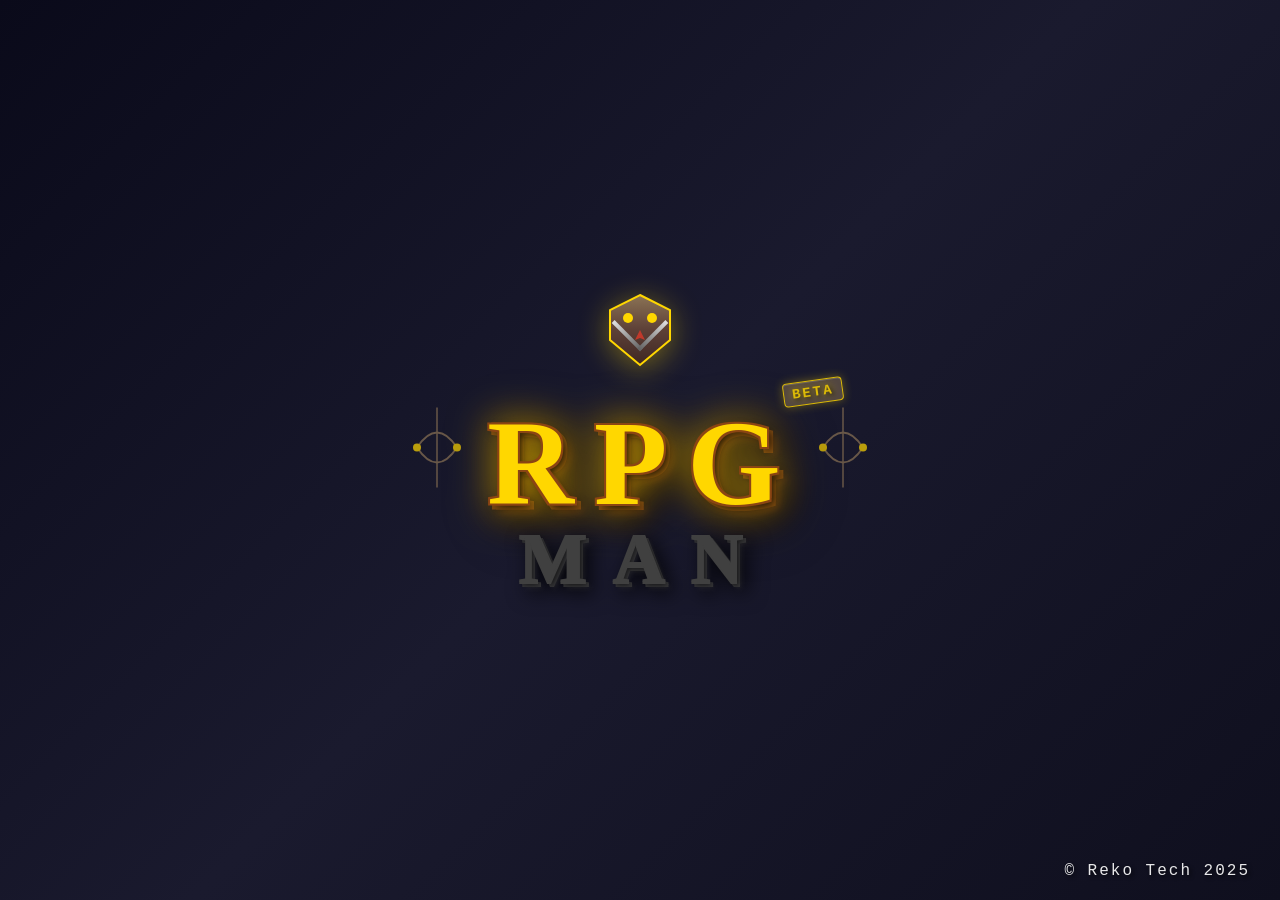
==== commit 1b12b51d: "Beta Changes / Release to Test" ====
--- a/index.html
+++ b/index.html
@@ -1,12 +1,26 @@
 <!DOCTYPE html>
 <html lang="en">
+
 <head>
     <meta charset="UTF-8">
-    <meta name="viewport" content="width=device-width, initial-scale=1.0">
+    <meta name="viewport" content="width=device-width, initial-scale=1.0, maximum-scale=1.0, user-scalable=no">
+    <script>
+        // Prevent zoom on desktop (Ctrl+scroll, Ctrl++/-)
+        document.addEventListener('wheel', (e) => {
+            if (e.ctrlKey) e.preventDefault();
+        }, { passive: false });
+        document.addEventListener('keydown', (e) => {
+            if (e.ctrlKey && (e.key === '+' || e.key === '-' || e.key === '=' || e.key === '0')) {
+                e.preventDefault();
+            }
+        });
+    </script>
     <title>RPG Man</title>
-    <link rel="icon" type="image/svg+xml" href="data:image/svg+xml,%3Csvg xmlns='http://www.w3.org/2000/svg' viewBox='0 0 32 32'%3E%3Cdefs%3E%3ClinearGradient id='s' x1='0%25' y1='0%25' x2='0%25' y2='100%25'%3E%3Cstop offset='0%25' style='stop-color:%238B7355'/%3E%3Cstop offset='50%25' style='stop-color:%235D4037'/%3E%3Cstop offset='100%25' style='stop-color:%233E2723'/%3E%3C/linearGradient%3E%3C/defs%3E%3Cpath d='M16 2 L28 8 L28 18 L16 30 L4 18 L4 8 Z' fill='url(%23s)' stroke='%23FFD700' stroke-width='1.5'/%3E%3Cpath d='M16 8 L16 24 M13 11 L19 11 M14 24 L18 24' stroke='%23C0C0C0' stroke-width='2' stroke-linecap='round'/%3E%3Ccircle cx='16' cy='11' r='2' fill='%23FFD700'/%3E%3C/svg%3E">
+    <link rel="icon" type="image/svg+xml"
+        href="data:image/svg+xml,%3Csvg xmlns='http://www.w3.org/2000/svg' viewBox='0 0 32 32'%3E%3Cdefs%3E%3ClinearGradient id='s' x1='0%25' y1='0%25' x2='0%25' y2='100%25'%3E%3Cstop offset='0%25' style='stop-color:%238B7355'/%3E%3Cstop offset='50%25' style='stop-color:%235D4037'/%3E%3Cstop offset='100%25' style='stop-color:%233E2723'/%3E%3C/linearGradient%3E%3C/defs%3E%3Cpath d='M16 2 L28 8 L28 18 L16 30 L4 18 L4 8 Z' fill='url(%23s)' stroke='%23FFD700' stroke-width='1.5'/%3E%3Cpath d='M16 8 L16 24 M13 11 L19 11 M14 24 L18 24' stroke='%23C0C0C0' stroke-width='2' stroke-linecap='round'/%3E%3Ccircle cx='16' cy='11' r='2' fill='%23FFD700'/%3E%3C/svg%3E">
     <link rel="stylesheet" href="style.css">
 </head>
+
 <body>
     <!-- Title Screen -->
     <div id="title-screen">
@@ -28,16 +42,18 @@
                                 <stop offset="100%" style="stop-color:#616161;stop-opacity:1" />
                             </linearGradient>
                         </defs>
-                        <path d="M40 5 L70 20 L70 50 L40 75 L10 50 L10 20 Z" fill="url(#shieldGrad)" stroke="#FFD700" stroke-width="2"/>
+                        <path d="M40 5 L70 20 L70 50 L40 75 L10 50 L10 20 Z" fill="url(#shieldGrad)" stroke="#FFD700"
+                            stroke-width="2" />
                         <!-- Crossed swords -->
-                        <rect x="25" y="15" width="4" height="40" fill="url(#swordGrad)" transform="rotate(-45 40 40)"/>
-                        <rect x="51" y="15" width="4" height="40" fill="url(#swordGrad)" transform="rotate(45 40 40)"/>
-                        <circle cx="28" cy="28" r="5" fill="#FFD700"/>
-                        <circle cx="52" cy="28" r="5" fill="#FFD700"/>
-                        <polygon points="40,40 45,50 40,48 35,50" fill="#C0392B"/>
+                        <rect x="25" y="15" width="4" height="40" fill="url(#swordGrad)"
+                            transform="rotate(-45 40 40)" />
+                        <rect x="51" y="15" width="4" height="40" fill="url(#swordGrad)" transform="rotate(45 40 40)" />
+                        <circle cx="28" cy="28" r="5" fill="#FFD700" />
+                        <circle cx="52" cy="28" r="5" fill="#FFD700" />
+                        <polygon points="40,40 45,50 40,48 35,50" fill="#C0392B" />
                     </svg>
                 </div>
-                
+
                 <!-- Main logo text -->
                 <div class="game-logo">
                     <div class="logo-text-wrapper">
@@ -50,35 +66,35 @@
                         <div class="beta-label">BETA</div>
                     </div>
                 </div>
-                
+
                 <!-- Decorative side elements -->
                 <div class="side-ornament left">
                     <svg width="60" height="120" viewBox="0 0 60 120" xmlns="http://www.w3.org/2000/svg">
-                        <path d="M50 60 Q30 30, 10 60 Q30 90, 50 60" fill="none" stroke="#8B7355" stroke-width="2"/>
-                        <circle cx="10" cy="60" r="4" fill="#FFD700"/>
-                        <circle cx="50" cy="60" r="4" fill="#FFD700"/>
-                        <path d="M30 20 L30 100" stroke="#8B7355" stroke-width="1.5"/>
+                        <path d="M50 60 Q30 30, 10 60 Q30 90, 50 60" fill="none" stroke="#8B7355" stroke-width="2" />
+                        <circle cx="10" cy="60" r="4" fill="#FFD700" />
+                        <circle cx="50" cy="60" r="4" fill="#FFD700" />
+                        <path d="M30 20 L30 100" stroke="#8B7355" stroke-width="1.5" />
                     </svg>
                 </div>
                 <div class="side-ornament right">
                     <svg width="60" height="120" viewBox="0 0 60 120" xmlns="http://www.w3.org/2000/svg">
-                        <path d="M10 60 Q30 30, 50 60 Q30 90, 10 60" fill="none" stroke="#8B7355" stroke-width="2"/>
-                        <circle cx="50" cy="60" r="4" fill="#FFD700"/>
-                        <circle cx="10" cy="60" r="4" fill="#FFD700"/>
-                        <path d="M30 20 L30 100" stroke="#8B7355" stroke-width="1.5"/>
+                        <path d="M10 60 Q30 30, 50 60 Q30 90, 10 60" fill="none" stroke="#8B7355" stroke-width="2" />
+                        <circle cx="50" cy="60" r="4" fill="#FFD700" />
+                        <circle cx="10" cy="60" r="4" fill="#FFD700" />
+                        <path d="M30 20 L30 100" stroke="#8B7355" stroke-width="1.5" />
                     </svg>
                 </div>
-                
-            </div>
-            <div id="subtitle">Press any key or click to start</div>
+
+            </div>
+
         </div>
         <!-- Copyright -->
         <div class="copyright">© Reko Tech 2025</div>
     </div>
-    
+
     <div id="game-container">
         <canvas id="gameCanvas"></canvas>
-        
+
         <!-- UI Overlays -->
         <div id="ui-overlay">
             <!-- Top HUD -->
@@ -114,7 +130,7 @@
                     </div>
                 </div>
             </div>
-            
+
             <!-- Music Controls (Top Right) -->
             <div id="music-controls" class="music-widget">
                 <button id="music-toggle" class="music-btn" title="Toggle Music">
@@ -235,7 +251,8 @@
                     <div id="blacksmith-sell-content" class="blacksmith-content">
                         <div class="sell-info">
                             <div>👜 SELLING FROM YOUR BAG INVENTORY</div>
-                            <div style="font-size: 12px; margin-top: 5px; opacity: 0.9;">Click any item below to sell it for 30% of its crafting value</div>
+                            <div style="font-size: 12px; margin-top: 5px; opacity: 0.9;">Click any item below to sell it
+                                for 30% of its crafting value</div>
                         </div>
                         <div id="sell-items"></div>
                     </div>
@@ -265,21 +282,23 @@
                         <button class="blacksmith-tab active" data-tab="potion-buy">Buy</button>
                         <button class="blacksmith-tab" data-tab="potion-sell">Sell</button>
                     </div>
-                    
+
                     <!-- Buy Tab Content -->
                     <div id="potion-buy-content" class="blacksmith-tab-content active">
                         <div class="shop-info">
                             <div>🧪 POTION SHOP</div>
-                            <div style="font-size: 12px; margin-top: 5px; opacity: 0.9;">Buy potions and elixirs to aid your adventure</div>
+                            <div style="font-size: 12px; margin-top: 5px; opacity: 0.9;">Buy potions and elixirs to aid
+                                your adventure</div>
                         </div>
                         <div id="potion-shop-items"></div>
                     </div>
-                    
+
                     <!-- Sell Tab Content -->
                     <div id="potion-sell-content" class="blacksmith-tab-content">
                         <div class="sell-info-banner">
                             <div>💰 SELL POTIONS</div>
-                            <div style="font-size: 12px; margin-top: 5px;">Sell potions from your bag for <strong>30% of their value</strong></div>
+                            <div style="font-size: 12px; margin-top: 5px;">Sell potions from your bag for <strong>30% of
+                                    their value</strong></div>
                         </div>
                         <div id="potion-sell-items"></div>
                     </div>
@@ -298,14 +317,14 @@
                 <div class="tooltip-type" id="tooltip-type"></div>
                 <div class="tooltip-stats" id="tooltip-stats"></div>
             </div>
-            
+
             <!-- Death Screen -->
             <div id="death-screen" class="death-screen hidden">
                 <div class="death-message">YOU DIED</div>
                 <div class="death-penalty">You lose 20% Gold and Experience</div>
                 <button id="try-again-btn" class="try-again-btn">Try Again</button>
             </div>
-            
+
             <!-- Potion Belt -->
             <div id="potion-belt" class="potion-belt">
                 <div class="potion-belt-slot" data-slot="0">
@@ -321,7 +340,7 @@
                     <div class="belt-keybind">4</div>
                 </div>
             </div>
-            
+
             <!-- Spell Slot (next to potion belt) -->
             <div id="spell-slot" class="spell-slot locked" title="Thunderstrike (Q) - Locked">
                 <div class="spell-keybind">Q</div>
@@ -330,12 +349,13 @@
                 <div class="spell-cooldown-text"></div>
                 <div class="spell-lock-overlay">🔒</div>
             </div>
-            
+
             <!-- Potion Belt Tutorial Hint -->
             <div id="potion-belt-hint" class="potion-belt-hint hidden">
-                <span class="hint-arrow">↓</span><span class="hint-text">Drag potions here</span><button class="hint-close">OK</button>
-            </div>
-            
+                <span class="hint-arrow">↓</span><span class="hint-text">Drag potions here</span><button
+                    class="hint-close">OK</button>
+            </div>
+
             <!-- Bottom Right Panel Icons -->
             <div class="panel-icons">
                 <button class="panel-icon" data-panel="character-panel" title="Inventory (C)">
@@ -348,15 +368,15 @@
                     <div class="icon">🔮</div>
                     <div class="label">Upgrade</div>
                 </button>
-<button class="panel-icon" data-panel="quests-panel" title="Quests (L)">
+                <button class="panel-icon" data-panel="quests-panel" title="Quests (L)">
                     <div class="keybind">L</div>
                     <div class="icon">📜</div>
                     <div class="label">Quests</div>
                 </button>
             </div>
 
-            <!-- Debug Button -->
-            <button id="debug-btn" class="debug-btn" title="Open Debug Menu">🐛 Debug</button>
+            <!-- Debug Button (hidden in production) -->
+            <button id="debug-btn" class="debug-btn hidden" title="Open Debug Menu">🐛 Debug</button>
         </div>
 
         <!-- Debug Menu -->
@@ -384,7 +404,7 @@
                             <span class="btn-label">Kill Player Character</span>
                         </button>
                         <p class="debug-hint">Test the death system and penalties</p>
-                        
+
                         <button id="reset-game-btn" class="debug-action-btn danger-btn">
                             <span class="btn-icon">⚠️</span>
                             <span class="btn-label">Reset Game & Clear Saves</span>
@@ -490,7 +510,8 @@
                             </div>
                             <div class="control-item">
                                 <div class="key-display">Q</div>
-                                <div class="control-desc">⚡ Thunderstrike - Lightning spell (unlocked after Deep Mines)</div>
+                                <div class="control-desc">⚡ Thunderstrike - Lightning spell (unlocked after Deep Mines)
+                                </div>
                             </div>
                             <div class="control-item">
                                 <div class="key-display">L</div>
@@ -528,26 +549,32 @@
     <script src="portal.js"></script>
     <script src="ui.js"></script>
     <script src="game.js"></script>
-    
+
     <script>
         // Title Screen Logic
         window.addEventListener('load', () => {
             const titleScreen = document.getElementById('title-screen');
-            let titleDismissed = false;
-            
-            function dismissTitle() {
-                if (titleDismissed) return;
-                titleDismissed = true;
-                
+            const subtitle = document.getElementById('subtitle');
+            if (subtitle) subtitle.style.display = 'none'; // Ensure text is gone
+
+            // Pause the game initially
+            const checkGameInterval = setInterval(() => {
+                if (window.game) {
+                    window.game.paused = true;
+                    clearInterval(checkGameInterval);
+                }
+            }, 50);
+
+            // Auto-dismiss after 4 seconds
+            setTimeout(() => {
                 titleScreen.classList.add('fade-out');
                 setTimeout(() => {
                     titleScreen.style.display = 'none';
+                    if (window.game) window.game.paused = false;
                 }, 500);
-            }
-            
-            // Dismiss on any key press only (not mouse)
-            document.addEventListener('keydown', dismissTitle, { once: true });
+            }, 4000);
         });
     </script>
 </body>
-</html>
+
+</html>
--- a/style.css
+++ b/style.css
@@ -25,13 +25,13 @@
     position: fixed;
     top: 0;
     left: 0;
-    width: 100%;
-    height: 100%;
+    width: 100vw;
+    height: 100vh;
     background: linear-gradient(135deg, #0a0a1a 0%, #1a1a2e 50%, #0f0f1e 100%);
     display: flex;
     justify-content: center;
     align-items: center;
-    z-index: 10000;
+    z-index: 20000;
     animation: fadeIn 0.5s ease-in;
 }
 
@@ -40,13 +40,23 @@
 }
 
 @keyframes fadeIn {
-    from { opacity: 0; }
-    to { opacity: 1; }
+    from {
+        opacity: 0;
+    }
+
+    to {
+        opacity: 1;
+    }
 }
 
 @keyframes fadeOut {
-    from { opacity: 1; }
-    to { opacity: 0; }
+    from {
+        opacity: 1;
+    }
+
+    to {
+        opacity: 0;
+    }
 }
 
 #title-content {
@@ -71,9 +81,11 @@
         opacity: 0;
         transform: translateY(-50px) scale(0.8);
     }
+
     60% {
         transform: translateY(10px) scale(1.05);
     }
+
     100% {
         opacity: 1;
         transform: translateY(0) scale(1);
@@ -86,9 +98,12 @@
 }
 
 @keyframes emblemFloat {
-    0%, 100% {
+
+    0%,
+    100% {
         transform: translateY(0) rotate(0deg);
     }
+
     50% {
         transform: translateY(-10px) rotate(2deg);
     }
@@ -117,9 +132,9 @@
     border: 1px solid #FFD700;
     letter-spacing: 2px;
     text-shadow: 0 0 8px rgba(255, 215, 0, 0.8),
-                 2px 2px 4px rgba(0, 0, 0, 0.8);
+        2px 2px 4px rgba(0, 0, 0, 0.8);
     box-shadow: 0 0 10px rgba(255, 215, 0, 0.4),
-                inset 0 1px 0 rgba(255, 255, 255, 0.2);
+        inset 0 1px 0 rgba(255, 255, 255, 0.2);
     opacity: 0.85;
     transform: rotate(-8deg);
     z-index: 10;
@@ -139,16 +154,14 @@
 .main-title {
     font-size: 120px;
     color: #FFD700;
-    filter: drop-shadow(0 0 20px rgba(255, 215, 0, 0.6))
-            drop-shadow(4px 4px 0px rgba(139, 69, 19, 0.8))
-            drop-shadow(8px 8px 15px rgba(0, 0, 0, 0.9));
+    filter: drop-shadow(0 0 20px rgba(255, 215, 0, 0.6)) drop-shadow(4px 4px 0px rgba(139, 69, 19, 0.8)) drop-shadow(8px 8px 15px rgba(0, 0, 0, 0.9));
     animation: titleShine 3s ease-in-out infinite;
 }
 
 .main-title .letter {
     display: inline-block;
     animation: letterFloat 3s ease-in-out infinite;
-    text-shadow: 
+    text-shadow:
         -2px -2px 0 #8B4513,
         2px -2px 0 #8B4513,
         -2px 2px 0 #8B4513,
@@ -169,25 +182,26 @@
 }
 
 @keyframes letterFloat {
-    0%, 100% {
+
+    0%,
+    100% {
         transform: translateY(0);
     }
+
     50% {
         transform: translateY(-8px);
     }
 }
 
 @keyframes titleShine {
-    0%, 100% {
-        filter: drop-shadow(0 0 20px rgba(255, 215, 0, 0.6))
-                drop-shadow(4px 4px 0px rgba(139, 69, 19, 0.8))
-                drop-shadow(8px 8px 15px rgba(0, 0, 0, 0.9));
-    }
+
+    0%,
+    100% {
+        filter: drop-shadow(0 0 20px rgba(255, 215, 0, 0.6)) drop-shadow(4px 4px 0px rgba(139, 69, 19, 0.8)) drop-shadow(8px 8px 15px rgba(0, 0, 0, 0.9));
+    }
+
     50% {
-        filter: drop-shadow(0 0 35px rgba(255, 215, 0, 0.9))
-                drop-shadow(0 0 50px rgba(255, 165, 0, 0.6))
-                drop-shadow(4px 4px 0px rgba(139, 69, 19, 0.8))
-                drop-shadow(8px 8px 15px rgba(0, 0, 0, 0.9));
+        filter: drop-shadow(0 0 35px rgba(255, 215, 0, 0.9)) drop-shadow(0 0 50px rgba(255, 165, 0, 0.6)) drop-shadow(4px 4px 0px rgba(139, 69, 19, 0.8)) drop-shadow(8px 8px 15px rgba(0, 0, 0, 0.9));
     }
 }
 
@@ -197,15 +211,14 @@
     -webkit-background-clip: text;
     -webkit-text-fill-color: transparent;
     background-clip: text;
-    filter: drop-shadow(3px 3px 0px rgba(60, 60, 60, 0.8))
-            drop-shadow(6px 6px 10px rgba(0, 0, 0, 0.8));
+    filter: drop-shadow(3px 3px 0px rgba(60, 60, 60, 0.8)) drop-shadow(6px 6px 10px rgba(0, 0, 0, 0.8));
     letter-spacing: 18px;
     margin-top: -15px;
 }
 
 .sub-title .letter {
     display: inline-block;
-    text-shadow: 
+    text-shadow:
         -1px -1px 0 #404040,
         1px -1px 0 #404040,
         -1px 1px 0 #404040,
@@ -213,7 +226,6 @@
         2px 2px 4px rgba(0, 0, 0, 0.6);
 }
 
-
 .side-ornament {
     position: absolute;
     top: 50%;
@@ -231,10 +243,13 @@
 }
 
 @keyframes ornamentGlow {
-    0%, 100% {
+
+    0%,
+    100% {
         opacity: 0.7;
         filter: drop-shadow(0 0 5px rgba(255, 215, 0, 0.3));
     }
+
     50% {
         opacity: 0.9;
         filter: drop-shadow(0 0 12px rgba(255, 215, 0, 0.6));
@@ -254,23 +269,11 @@
     z-index: 10001;
 }
 
-#subtitle {
-    font-size: 18px;
-    color: #ADD8E6;
-    text-shadow: 0 0 10px #87CEEB, 2px 2px 4px rgba(0, 0, 0, 0.8);
-    animation: blink 1.5s ease-in-out infinite;
-    letter-spacing: 2px;
-}
-
-@keyframes blink {
-    0%, 100% { opacity: 1; }
-    50% { opacity: 0.3; }
-}
-
 #game-container {
     position: relative;
-    width: 800px;
-    height: 600px;
+    /* Maintain 4:3 aspect ratio while fitting screen */
+    width: min(100vw, 133.33vh);
+    height: min(100vh, 75vw);
     background: #0f0f1e;
     border: 3px solid #16213e;
     box-shadow: 0 0 20px rgba(0, 0, 0, 0.5);
@@ -316,7 +319,7 @@
     justify-content: center;
     font-size: 18px;
     transition: all 0.3s ease;
-    box-shadow: 
+    box-shadow:
         0 3px 6px rgba(0, 0, 0, 0.6),
         inset 0 1px 0 rgba(255, 255, 255, 0.1);
     position: relative;
@@ -326,14 +329,14 @@
     background: linear-gradient(145deg, #5c4033, #3a2520);
     border-color: #a0856a;
     transform: translateY(-2px);
-    box-shadow: 
+    box-shadow:
         0 6px 12px rgba(0, 0, 0, 0.7),
         inset 0 1px 0 rgba(255, 255, 255, 0.15);
 }
 
 .music-btn:active {
     transform: translateY(0);
-    box-shadow: 
+    box-shadow:
         0 2px 4px rgba(0, 0, 0, 0.6),
         inset 0 2px 4px rgba(0, 0, 0, 0.4);
 }
@@ -360,7 +363,7 @@
     border: 3px solid #8b7355;
     border-radius: 8px;
     padding: 15px;
-    box-shadow: 
+    box-shadow:
         0 8px 16px rgba(0, 0, 0, 0.8),
         inset 0 1px 0 rgba(255, 255, 255, 0.1);
     opacity: 1;
@@ -472,7 +475,7 @@
     border: 1px solid #8b7355;
 }
 
-#ui-overlay > * {
+#ui-overlay>* {
     pointer-events: auto;
 }
 
@@ -546,7 +549,7 @@
     font-size: 16px;
     font-weight: bold;
     color: #a335ee;
-    text-shadow: 
+    text-shadow:
         -1px -1px 0 #000,
         1px -1px 0 #000,
         -1px 1px 0 #000,
@@ -567,14 +570,17 @@
         opacity: 0;
         transform: translateX(-50%) translateY(10px) scale(0.8);
     }
+
     20% {
         opacity: 1;
         transform: translateX(-50%) translateY(5px) scale(1.2);
     }
+
     80% {
         opacity: 1;
         transform: translateX(-50%) translateY(-5px) scale(1);
     }
+
     100% {
         opacity: 0;
         transform: translateX(-50%) translateY(-25px) scale(0.6);
@@ -663,6 +669,7 @@
         opacity: 0;
         transform: translate(-50%, -45%);
     }
+
     to {
         opacity: 1;
         transform: translate(-50%, -50%);
@@ -723,7 +730,8 @@
 
 /* Adjust height when blacksmith tabs are present */
 #blacksmith-panel .panel-body {
-    height: calc(400px - 60px - 45px); /* Subtract header and tabs */
+    height: calc(400px - 60px - 45px);
+    /* Subtract header and tabs */
 }
 
 /* Blacksmith Tabs */
@@ -839,9 +847,12 @@
 }
 
 @keyframes sellInfoPulse {
-    0%, 100% {
+
+    0%,
+    100% {
         box-shadow: 0 2px 8px rgba(255, 215, 0, 0.2);
     }
+
     50% {
         box-shadow: 0 2px 12px rgba(255, 215, 0, 0.4);
     }
@@ -961,9 +972,12 @@
 }
 
 @keyframes pulseHint {
-    0%, 100% {
+
+    0%,
+    100% {
         transform: scale(1);
     }
+
     50% {
         transform: scale(1.1);
     }
@@ -1054,10 +1068,13 @@
 }
 
 @keyframes potionBubble {
-    0%, 100% {
+
+    0%,
+    100% {
         transform: scaleY(1);
         opacity: 0.8;
     }
+
     50% {
         transform: scaleY(1.1);
         opacity: 1;
@@ -1202,8 +1219,8 @@
     display: flex;
     align-items: center;
     gap: 10px;
-    box-shadow: 
-        0 4px 12px rgba(0, 0, 0, 0.7), 
+    box-shadow:
+        0 4px 12px rgba(0, 0, 0, 0.7),
         0 0 20px rgba(212, 175, 55, 0.15),
         inset 0 1px 0 rgba(255, 255, 255, 0.08),
         inset 0 -1px 0 rgba(0, 0, 0, 0.3);
@@ -1229,16 +1246,19 @@
 }
 
 @keyframes buffGlow {
-    0%, 100% {
-        box-shadow: 
-            0 4px 12px rgba(0, 0, 0, 0.7), 
+
+    0%,
+    100% {
+        box-shadow:
+            0 4px 12px rgba(0, 0, 0, 0.7),
             0 0 20px rgba(212, 175, 55, 0.15),
             inset 0 1px 0 rgba(255, 255, 255, 0.08),
             inset 0 -1px 0 rgba(0, 0, 0, 0.3);
     }
+
     50% {
-        box-shadow: 
-            0 4px 12px rgba(0, 0, 0, 0.7), 
+        box-shadow:
+            0 4px 12px rgba(0, 0, 0, 0.7),
             0 0 25px rgba(212, 175, 55, 0.25),
             inset 0 1px 0 rgba(255, 255, 255, 0.12),
             inset 0 -1px 0 rgba(0, 0, 0, 0.3);
@@ -1249,6 +1269,7 @@
     from {
         transform: translateX(-20px);
     }
+
     to {
         transform: translateX(0);
     }
@@ -1264,9 +1285,12 @@
 }
 
 @keyframes iconPulse {
-    0%, 100% {
+
+    0%,
+    100% {
         transform: scale(1);
     }
+
     50% {
         transform: scale(1.05);
     }
@@ -1446,20 +1470,21 @@
 
 .belt-keybind {
     position: absolute;
-    top: -4px;
-    right: -4px;
-    background: rgba(0, 0, 0, 0.85);
+    top: -8px;
+    right: -8px;
+    background: rgba(0, 0, 0, 0.9);
     color: #FFD700;
     font-weight: bold;
-    font-size: 8px;
-    width: 13px;
-    height: 13px;
+    font-size: 9px;
+    width: 16px;
+    height: 16px;
     border-radius: 50%;
-    border: 1px solid #FFD700;
+    border: 2px solid #FFD700;
     display: flex;
     align-items: center;
     justify-content: center;
-    box-shadow: 0 1px 3px rgba(0, 0, 0, 0.5);
+    box-shadow: 0 0 6px rgba(255, 215, 0, 0.5), 0 2px 4px rgba(0, 0, 0, 0.6);
+    z-index: 5;
 }
 
 .belt-potion-icon {
@@ -1497,7 +1522,7 @@
 .spell-slot {
     position: absolute;
     bottom: 4px;
-    left: calc(50% + 85px);
+    left: calc(50% - 120px);
     width: 36px;
     height: 36px;
     background: linear-gradient(135deg, rgba(30, 60, 120, 0.4), rgba(20, 40, 80, 0.3));
@@ -1509,7 +1534,7 @@
     z-index: 50;
     cursor: pointer;
     transition: all 0.2s ease;
-    overflow: hidden;
+    overflow: visible;
 }
 
 .spell-slot:hover:not(.locked):not(.on-cooldown) {
@@ -1600,9 +1625,19 @@
 }
 
 @keyframes spell-unlock {
-    0% { box-shadow: 0 0 30px rgba(100, 180, 255, 1); transform: scale(1.3); }
-    50% { box-shadow: 0 0 50px rgba(100, 180, 255, 0.8); }
-    100% { box-shadow: none; transform: scale(1); }
+    0% {
+        box-shadow: 0 0 30px rgba(100, 180, 255, 1);
+        transform: scale(1.3);
+    }
+
+    50% {
+        box-shadow: 0 0 50px rgba(100, 180, 255, 0.8);
+    }
+
+    100% {
+        box-shadow: none;
+        transform: scale(1);
+    }
 }
 
 .spell-slot.casting {
@@ -1610,12 +1645,22 @@
 }
 
 @keyframes spell-cast {
-    0% { transform: scale(1); }
-    50% { transform: scale(0.9); box-shadow: 0 0 20px rgba(100, 180, 255, 1); }
-    100% { transform: scale(1); }
-}
-
-.upgrade-item, .quest-item {
+    0% {
+        transform: scale(1);
+    }
+
+    50% {
+        transform: scale(0.9);
+        box-shadow: 0 0 20px rgba(100, 180, 255, 1);
+    }
+
+    100% {
+        transform: scale(1);
+    }
+}
+
+.upgrade-item,
+.quest-item {
     background: rgba(255, 255, 255, 0.05);
     padding: 8px;
     margin: 5px 0;
@@ -1624,7 +1669,8 @@
     font-size: 13px;
 }
 
-.upgrade-item:hover, .quest-item:hover {
+.upgrade-item:hover,
+.quest-item:hover {
     background: rgba(255, 255, 255, 0.1);
 }
 
@@ -1806,7 +1852,7 @@
     font-family: monospace;
     pointer-events: none;
     color: #a335ee;
-    text-shadow: 
+    text-shadow:
         -1px -1px 0 #000,
         1px -1px 0 #000,
         -1px 1px 0 #000,
@@ -1825,10 +1871,12 @@
         transform: translateY(-20px) scale(0.5);
         opacity: 0;
     }
+
     50% {
         transform: translateY(-25px) scale(1.2);
         opacity: 1;
     }
+
     100% {
         transform: translateY(-20px) scale(1);
         opacity: 1;
@@ -1840,6 +1888,7 @@
         opacity: 1;
         transform: translateY(0);
     }
+
     100% {
         opacity: 0;
         transform: translateY(-50px);
@@ -1880,6 +1929,7 @@
         transform: translateX(220px);
         opacity: 0;
     }
+
     to {
         transform: translateX(0);
         opacity: 1;
@@ -1895,14 +1945,17 @@
     height: 100%;
 }
 
-.equipped-items h3, .inventory-grid-container h3, .upgrade-layout h3 {
+.equipped-items h3,
+.inventory-grid-container h3,
+.upgrade-layout h3 {
     color: #FFD700;
     font-size: 16px;
     margin: 0 0 10px 0;
     text-shadow: 1px 1px 2px rgba(0, 0, 0, 0.8);
 }
 
-.equipped-items, .inventory-grid-container {
+.equipped-items,
+.inventory-grid-container {
     display: flex;
     flex-direction: column;
 }
@@ -1943,7 +1996,8 @@
 .equipment-slot.equipped {
     border-color: #2ecc71;
     background: linear-gradient(135deg, rgba(30, 50, 30, 0.9), rgba(40, 60, 40, 0.9));
-    cursor: pointer; /* Indicate double-click is possible */
+    cursor: pointer;
+    /* Indicate double-click is possible */
 }
 
 .equipment-slot.equipped:hover::after {
@@ -2044,10 +2098,13 @@
 }
 
 @keyframes doubleClickHint {
-    0%, 100% {
+
+    0%,
+    100% {
         opacity: 0.5;
         transform: scale(1);
     }
+
     50% {
         opacity: 1;
         transform: scale(1.2);
@@ -2057,7 +2114,8 @@
 .inventory-slot.has-item {
     border-color: #2ecc71;
     background: linear-gradient(135deg, rgba(30, 50, 30, 0.9), rgba(40, 60, 40, 0.9));
-    cursor: pointer; /* Indicate double-click is possible */
+    cursor: pointer;
+    /* Indicate double-click is possible */
 }
 
 .inventory-slot.dragging {
@@ -2186,7 +2244,7 @@
     font-size: 72px;
     font-weight: bold;
     color: #8B0000;
-    text-shadow: 
+    text-shadow:
         0 0 20px rgba(139, 0, 0, 0.8),
         0 0 40px rgba(139, 0, 0, 0.6),
         4px 4px 8px rgba(0, 0, 0, 0.9);
@@ -2204,7 +2262,7 @@
     font-size: 24px;
     font-weight: normal;
     color: #CD5C5C;
-    text-shadow: 
+    text-shadow:
         0 0 10px rgba(205, 92, 92, 0.6),
         2px 2px 4px rgba(0, 0, 0, 0.9);
     letter-spacing: 2px;
@@ -2224,6 +2282,7 @@
         opacity: 0;
         transform: translateY(20px);
     }
+
     100% {
         opacity: 1;
         transform: translateY(0);
@@ -2234,6 +2293,7 @@
     from {
         background: rgba(0, 0, 0, 0);
     }
+
     to {
         background: rgba(0, 0, 0, 0.9);
     }
@@ -2244,10 +2304,12 @@
         opacity: 0;
         transform: scale(0.8) translateY(20px);
     }
+
     50% {
         opacity: 1;
         transform: scale(1.05) translateY(0);
     }
+
     100% {
         opacity: 1;
         transform: scale(1) translateY(0);
@@ -2268,11 +2330,11 @@
     cursor: pointer;
     opacity: 0;
     transform: translateY(20px);
-    text-shadow: 
+    text-shadow:
         0 0 10px rgba(139, 0, 0, 0.6),
         0 0 20px rgba(139, 0, 0, 0.4),
         2px 2px 4px rgba(0, 0, 0, 0.9);
-    box-shadow: 
+    box-shadow:
         0 0 20px rgba(139, 0, 0, 0.3),
         inset 0 0 20px rgba(139, 0, 0, 0.1),
         0 4px 8px rgba(0, 0, 0, 0.8);
@@ -2288,11 +2350,11 @@
     border-color: #CD5C5C;
     background: rgba(205, 92, 92, 0.2);
     transform: translateY(0) scale(1.05);
-    text-shadow: 
+    text-shadow:
         0 0 15px rgba(205, 92, 92, 0.8),
         0 0 30px rgba(205, 92, 92, 0.6),
         2px 2px 6px rgba(0, 0, 0, 0.9);
-    box-shadow: 
+    box-shadow:
         0 0 30px rgba(205, 92, 92, 0.5),
         inset 0 0 30px rgba(205, 92, 92, 0.2),
         0 6px 12px rgba(0, 0, 0, 0.9);
@@ -2307,6 +2369,7 @@
         opacity: 0;
         transform: translateY(20px);
     }
+
     100% {
         opacity: 1;
         transform: translateY(0);
@@ -2319,10 +2382,12 @@
         transform: scale(0) rotate(0deg);
         opacity: 0;
     }
+
     50% {
         transform: scale(1.3) rotate(180deg);
         opacity: 1;
     }
+
     100% {
         transform: scale(1) rotate(360deg);
         opacity: 1;
@@ -2365,9 +2430,12 @@
 }
 
 @keyframes newItemPulse {
-    0%, 100% {
+
+    0%,
+    100% {
         box-shadow: 0 0 20px rgba(255, 215, 0, 0.8);
     }
+
     50% {
         box-shadow: 0 0 30px rgba(255, 215, 0, 1);
     }
@@ -2377,6 +2445,7 @@
     0% {
         transform: rotate(0deg);
     }
+
     100% {
         transform: rotate(360deg);
     }
@@ -2400,10 +2469,13 @@
 }
 
 @keyframes badgePulse {
-    0%, 100% {
+
+    0%,
+    100% {
         transform: scale(1);
         box-shadow: 0 0 10px rgba(255, 68, 68, 0.8);
     }
+
     50% {
         transform: scale(1.1);
         box-shadow: 0 0 20px rgba(255, 68, 68, 1);
@@ -2416,10 +2488,13 @@
 }
 
 @keyframes iconPulse {
-    0%, 100% {
+
+    0%,
+    100% {
         transform: scale(1);
         filter: brightness(1);
     }
+
     50% {
         transform: scale(1.05);
         filter: brightness(1.2);
@@ -2449,10 +2524,13 @@
 }
 
 @keyframes featureHintPulse {
-    0%, 100% {
+
+    0%,
+    100% {
         transform: scale(1);
         box-shadow: 0 0 15px rgba(255, 149, 0, 0.8);
     }
+
     50% {
         transform: scale(1.15);
         box-shadow: 0 0 25px rgba(255, 149, 0, 1);
@@ -2508,7 +2586,8 @@
     padding: 10px;
 }
 
-.character-stats h4, .character-stats h3 {
+.character-stats h4,
+.character-stats h3 {
     margin: 0 0 8px 0;
     color: #FFD700;
     font-size: 14px;
@@ -2564,6 +2643,7 @@
     from {
         opacity: 0;
     }
+
     to {
         opacity: 1;
     }
@@ -2578,9 +2658,9 @@
     overflow: hidden;
     display: flex;
     flex-direction: column;
-    box-shadow: 0 10px 50px rgba(0, 0, 0, 0.9), 
-                inset 0 2px 0 rgba(255, 255, 255, 0.1),
-                0 0 30px rgba(255, 215, 0, 0.3);
+    box-shadow: 0 10px 50px rgba(0, 0, 0, 0.9),
+        inset 0 2px 0 rgba(255, 255, 255, 0.1),
+        0 0 30px rgba(255, 215, 0, 0.3);
     animation: slideDown 0.5s ease-out;
 }
 
@@ -2589,6 +2669,7 @@
         transform: translateY(-100px) scale(0.9);
         opacity: 0;
     }
+
     to {
         transform: translateY(0) scale(1);
         opacity: 1;
@@ -2612,9 +2693,12 @@
 }
 
 @keyframes glow {
-    0%, 100% {
+
+    0%,
+    100% {
         text-shadow: 3px 3px 6px rgba(0, 0, 0, 0.8), 0 0 10px rgba(255, 215, 0, 0.5);
     }
+
     50% {
         text-shadow: 3px 3px 6px rgba(0, 0, 0, 0.8), 0 0 20px rgba(255, 215, 0, 0.8);
     }
@@ -2641,16 +2725,28 @@
     animation: fadeInUp 0.6s ease-out backwards;
 }
 
-.control-section:nth-child(1) { animation-delay: 0.1s; }
-.control-section:nth-child(2) { animation-delay: 0.2s; }
-.control-section:nth-child(3) { animation-delay: 0.3s; }
-.control-section:nth-child(4) { animation-delay: 0.4s; }
+.control-section:nth-child(1) {
+    animation-delay: 0.1s;
+}
+
+.control-section:nth-child(2) {
+    animation-delay: 0.2s;
+}
+
+.control-section:nth-child(3) {
+    animation-delay: 0.3s;
+}
+
+.control-section:nth-child(4) {
+    animation-delay: 0.4s;
+}
 
 @keyframes fadeInUp {
     from {
         opacity: 0;
         transform: translateY(20px);
     }
+
     to {
         opacity: 1;
         transform: translateY(0);
@@ -2742,10 +2838,13 @@
 }
 
 @keyframes pulse {
-    0%, 100% {
+
+    0%,
+    100% {
         transform: scale(1);
         box-shadow: 0 5px 15px rgba(0, 0, 0, 0.5), 0 0 20px rgba(255, 215, 0, 0.3);
     }
+
     50% {
         transform: scale(1.05);
         box-shadow: 0 7px 20px rgba(0, 0, 0, 0.6), 0 0 30px rgba(255, 215, 0, 0.6);
@@ -2850,6 +2949,7 @@
         transform: translateY(-50px) scale(0.95);
         opacity: 0;
     }
+
     to {
         transform: translateY(0) scale(1);
         opacity: 1;
@@ -3070,4 +3170,4 @@
 
 .panel-body::-webkit-scrollbar-thumb:hover {
     background: #A0826D;
-}
+}
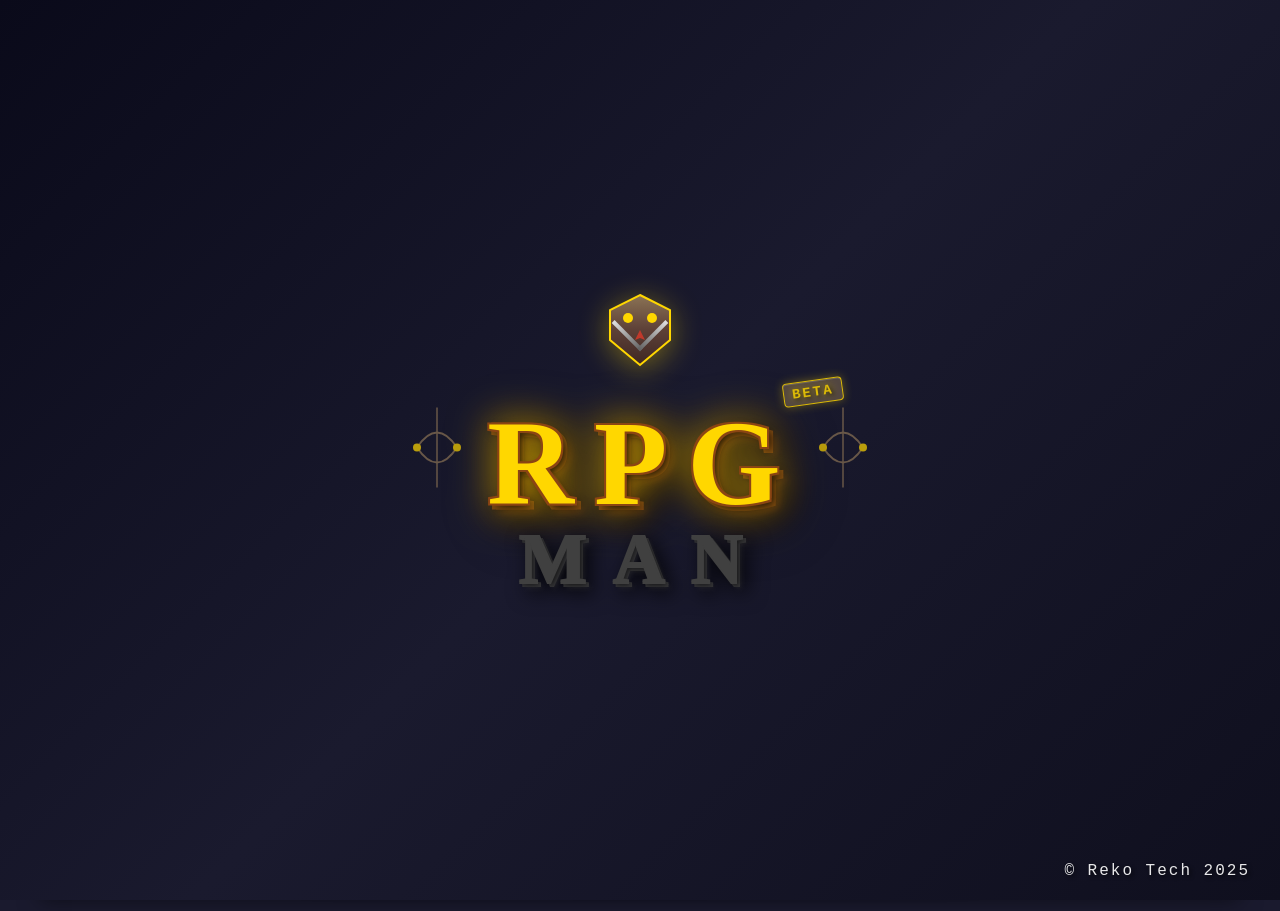
==== commit 7523e765: "Add files via upload" ====
--- a/index.html
+++ b/index.html
@@ -105,6 +105,7 @@
                         <div id="hp-bar" class="bar-fill hp"></div>
                         <div class="bar-text"><span id="hp-text">100/100</span></div>
                     </div>
+                    <div id="hp-loss-indicator"></div>
                 </div>
                 <div class="stat-bar">
                     <div class="bar-label">XP</div>
@@ -321,7 +322,8 @@
             <!-- Death Screen -->
             <div id="death-screen" class="death-screen hidden">
                 <div class="death-message">YOU DIED</div>
-                <div class="death-penalty">You lose 20% Gold and Experience</div>
+                <div class="death-penalty">You lose 20% Gold, Materials and Experience. <br> You lose all inventory and
+                    equipped items.</div>
                 <button id="try-again-btn" class="try-again-btn">Try Again</button>
             </div>
 
@@ -348,6 +350,12 @@
                 <div class="spell-cooldown-overlay"></div>
                 <div class="spell-cooldown-text"></div>
                 <div class="spell-lock-overlay">🔒</div>
+            </div>
+
+            <!-- Recall Button -->
+            <div id="recall-btn" class="recall-btn" title="Recall (B)">
+                <div class="recall-keybind">B</div>
+                <img id="recall-icon" src="recall_icon.png" alt="Recall">
             </div>
 
             <!-- Potion Belt Tutorial Hint -->
@@ -398,7 +406,19 @@
                     </div>
 
                     <div class="debug-section">
-                        <h3>🔄 Game State</h3>
+                        <h3>� Player Level</h3>
+                        <div class="level-control-group"
+                            style="display: flex; gap: 10px; align-items: center; margin-bottom: 10px;">
+                            <input type="range" id="debug-level-slider" min="1" max="99" value="1" style="flex: 1;">
+                            <input type="number" id="debug-level-input" min="1" max="99" value="1"
+                                style="width: 50px; padding: 5px; background: #333; color: white; border: 1px solid #555; border-radius: 4px;">
+                            <button id="set-level-btn" class="debug-action-btn"
+                                style="width: auto; padding: 5px 10px;">Set</button>
+                        </div>
+                    </div>
+
+                    <div class="debug-section">
+                        <h3>�🔄 Game State</h3>
                         <button id="kill-player-btn" class="debug-action-btn danger-btn">
                             <span class="btn-icon">☠️</span>
                             <span class="btn-label">Kill Player Character</span>
@@ -504,13 +524,10 @@
                                 <div class="key-display">U</div>
                                 <div class="control-desc">🔮 Upgrade - Boost your stats permanently</div>
                             </div>
-                            <div class="control-item">
-                                <div class="key-display">B</div>
-                                <div class="control-desc">⚒️ Blacksmith - Craft powerful gear</div>
-                            </div>
+
                             <div class="control-item">
                                 <div class="key-display">Q</div>
-                                <div class="control-desc">⚡ Thunderstrike - Lightning spell (unlocked after Deep Mines)
+                                <div class="control-desc">⚡ Thunderstrike - Lightning spell (Needs to be unlocked)
                                 </div>
                             </div>
                             <div class="control-item">
@@ -548,6 +565,7 @@
     <script src="projectile.js"></script>
     <script src="portal.js"></script>
     <script src="ui.js"></script>
+    <script src="recall.js"></script>
     <script src="game.js"></script>
 
     <script>
--- a/style.css
+++ b/style.css
@@ -584,6 +584,52 @@
     100% {
         opacity: 0;
         transform: translateX(-50%) translateY(-25px) scale(0.6);
+    }
+}
+
+#hp-loss-indicator {
+    position: absolute;
+    left: 50%;
+    top: 100%;
+    transform: translateX(-50%);
+    font-size: 16px;
+    font-weight: bold;
+    color: #e74c3c;
+    text-shadow:
+        -1px -1px 0 #000,
+        1px -1px 0 #000,
+        -1px 1px 0 #000,
+        1px 1px 0 #000,
+        0 0 10px #e74c3c;
+    opacity: 0;
+    pointer-events: none;
+    white-space: nowrap;
+    z-index: 100;
+}
+
+#hp-loss-indicator.show {
+    animation: hpLossAnim 1s ease-out;
+}
+
+@keyframes hpLossAnim {
+    0% {
+        opacity: 0;
+        transform: translateX(-50%) translateY(-10px) scale(0.8);
+    }
+
+    20% {
+        opacity: 1;
+        transform: translateX(-50%) translateY(5px) scale(1.2);
+    }
+
+    80% {
+        opacity: 1;
+        transform: translateX(-50%) translateY(15px) scale(1);
+    }
+
+    100% {
+        opacity: 0;
+        transform: translateX(-50%) translateY(35px) scale(0.6);
     }
 }
 
@@ -3170,4 +3216,56 @@
 
 .panel-body::-webkit-scrollbar-thumb:hover {
     background: #A0826D;
+}
+
+/* Recall Button */
+.recall-btn {
+    position: absolute;
+    bottom: 4px;
+    left: calc(50% + 84px);
+    /* Symmetric to spell-slot (50% - 120px left vs 50% + 84px left) */
+    width: 36px;
+    height: 36px;
+    background: linear-gradient(135deg, rgba(30, 60, 120, 0.4), rgba(20, 40, 80, 0.3));
+    border: 2px solid rgba(100, 180, 255, 0.5);
+    border-radius: 6px;
+    display: flex;
+    align-items: center;
+    justify-content: center;
+    z-index: 50;
+    cursor: pointer;
+    transition: all 0.2s ease;
+    overflow: visible;
+}
+
+.recall-btn:hover {
+    border-color: rgba(100, 200, 255, 0.9);
+    box-shadow: 0 0 15px rgba(100, 180, 255, 0.6);
+    transform: scale(1.1);
+}
+
+.recall-keybind {
+    position: absolute;
+    top: -8px;
+    right: -8px;
+    background: rgba(0, 0, 0, 0.9);
+    color: #64B4FF;
+    font-weight: bold;
+    font-size: 9px;
+    width: 16px;
+    height: 16px;
+    border-radius: 50%;
+    border: 2px solid #64B4FF;
+    display: flex;
+    align-items: center;
+    justify-content: center;
+    box-shadow: 0 0 6px rgba(100, 180, 255, 0.5), 0 2px 4px rgba(0, 0, 0, 0.6);
+    z-index: 5;
+}
+
+#recall-icon {
+    width: 28px;
+    height: 28px;
+    image-rendering: pixelated;
+    object-fit: contain;
 }
